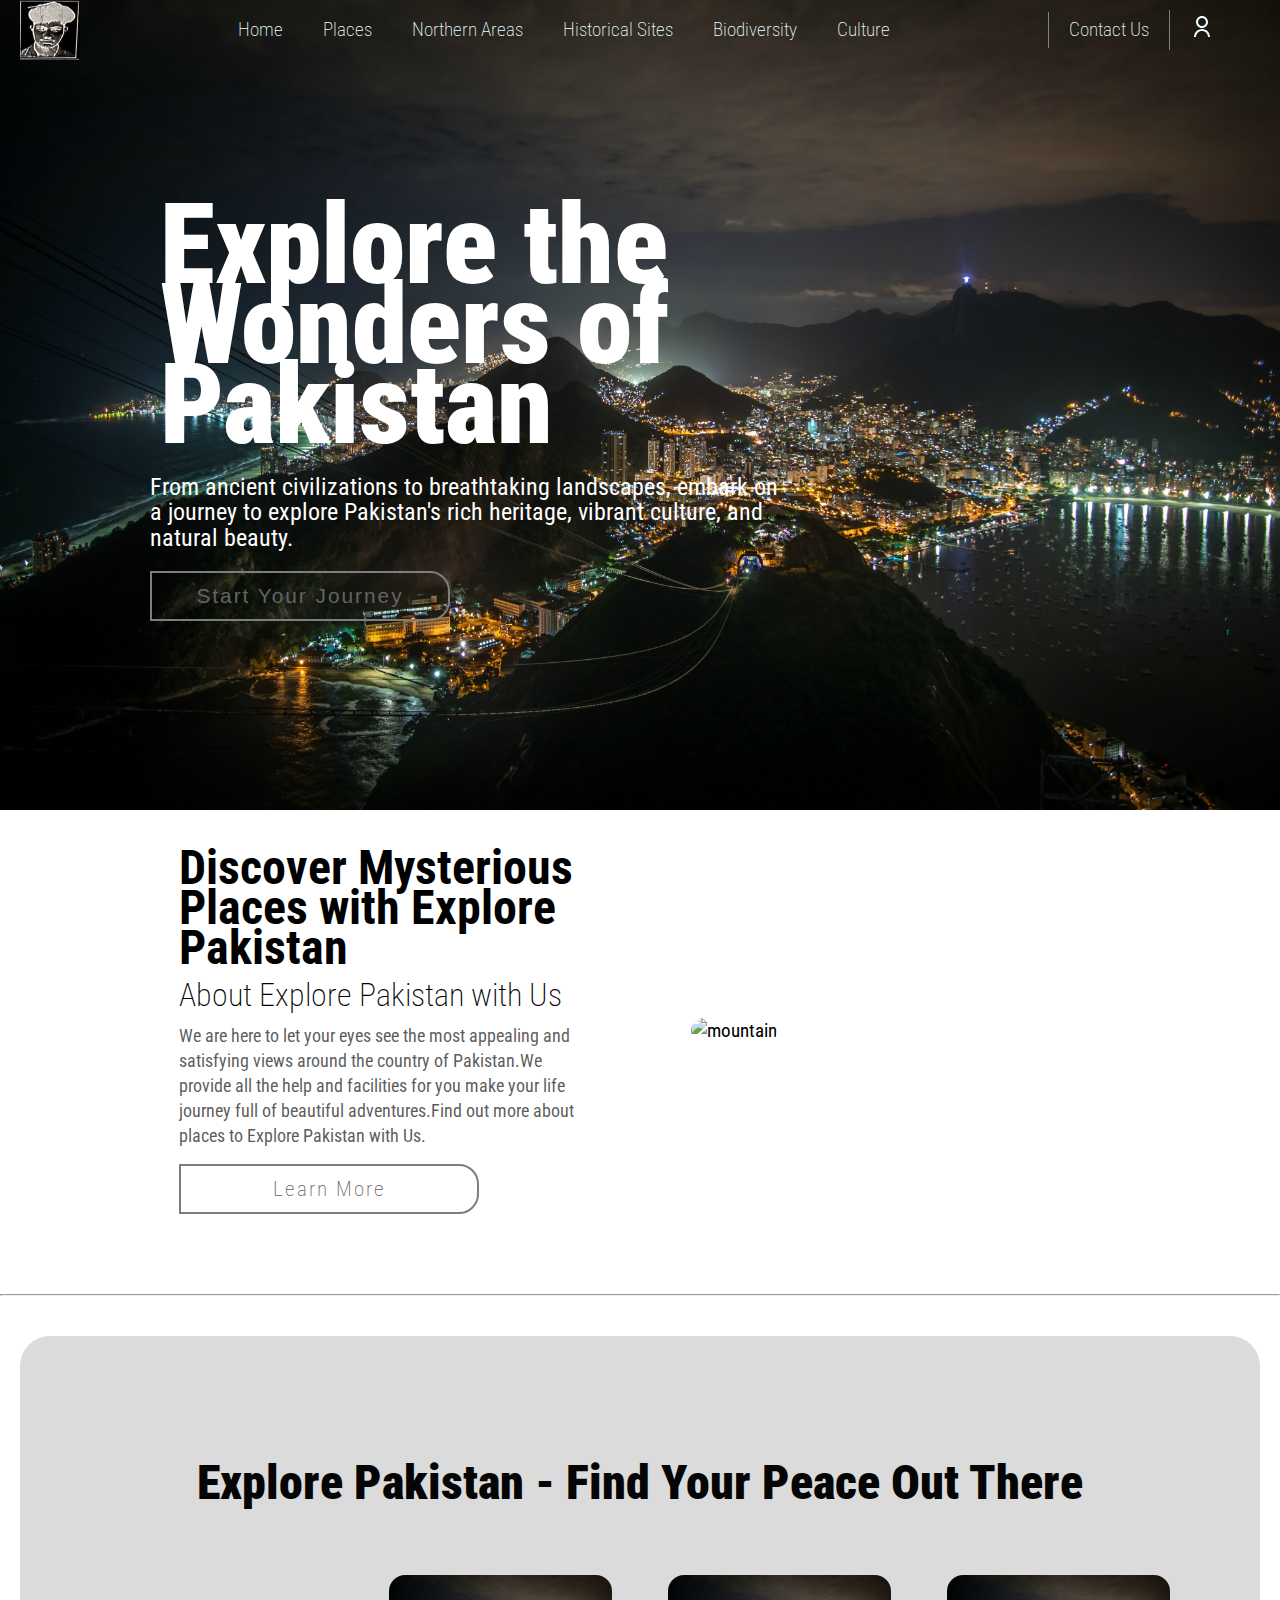
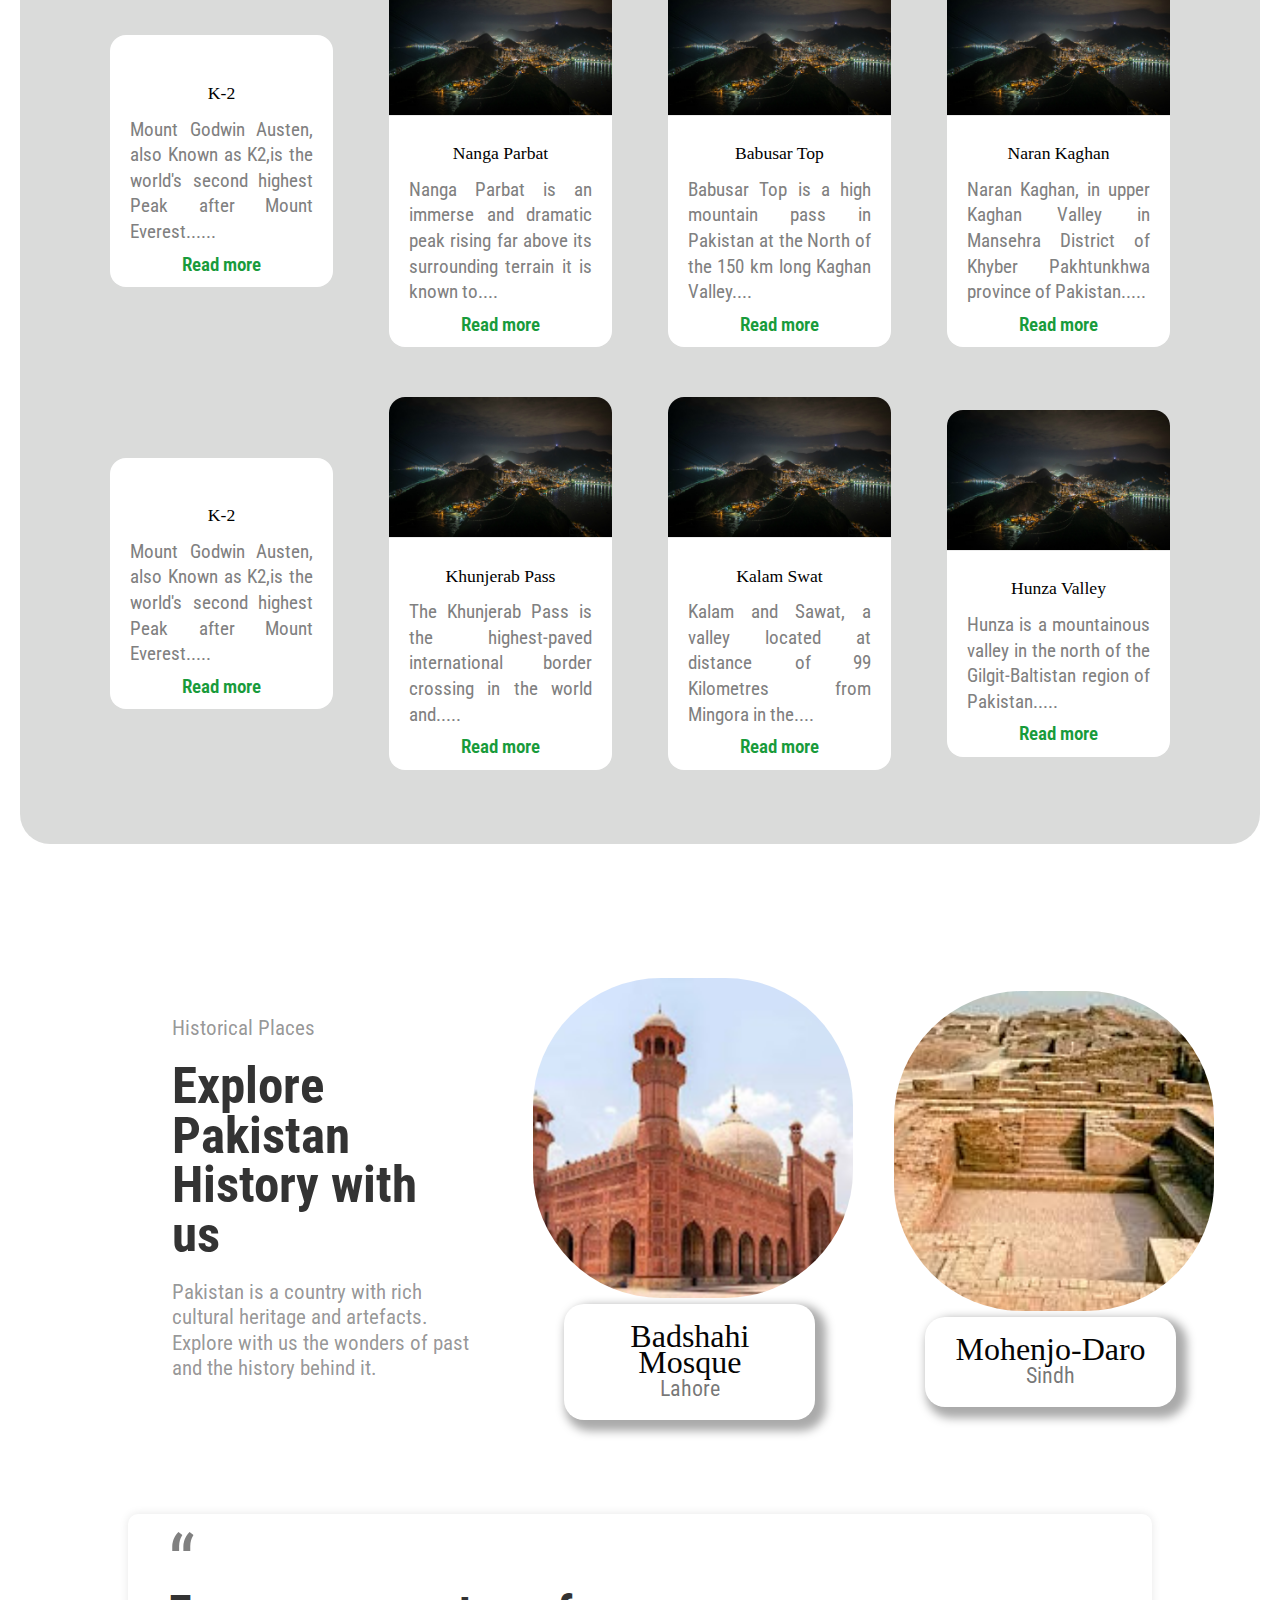
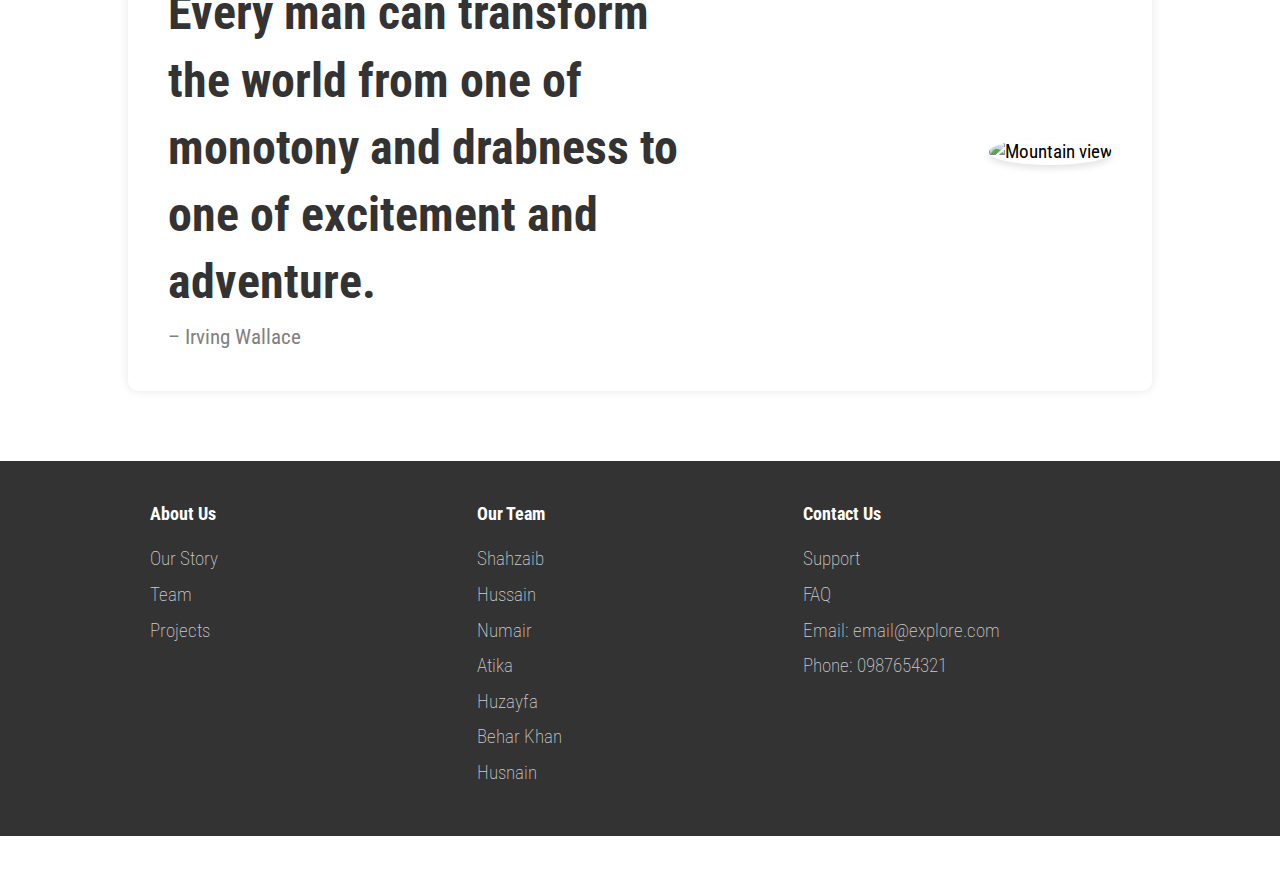
==== index.html @ 9f294a45 "Add files via upload" ====
<!DOCTYPE html>
<html lang="en">
  <head>
    <meta charset="UTF-8" />
    <meta name="viewport" content="width=device-width, initial-scale=1.0" />
    <title>Explore Pakistan</title>
    <link rel="stylesheet" href="style.css" />
    <link rel="icon" href="./assets/image.png" />
    <link
      href="https://cdn.jsdelivr.net/npm/remixicon@4.3.0/fonts/remixicon.css"
      rel="stylesheet"
    />
  </head>
  <body>
    <!-- <div class="loader"></div> -->
    <nav>
      <div class="navbar">
        <img src="./assets/wanted.jpeg" alt="Leader" class="logo" />
        <ul class="nav-list">
          <li class="nav-item"><a href="#">Home</a></li>
          <li class="nav-item" id="places">
            <a href="#">Places<i class="ri-arrow-down-s-fill"></i></a>
            <div class="dropdown-menu">
              <ul>
                <li><a href="#">Punjab</a></li>
                <li><a href="#">Sindh</a></li>
                <li><a href="#">Balochistan</a></li>
                <li><a href="#">KPK</a></li>
                <li><a href="#">Giligit</a></li>
              </ul>
            </div>
          </li>
          <li class="nav-item">
            <a href="#">Northern Areas<i class="ri-arrow-down-s-fill"></i></a>
            <div class="mega-box">
              <div class="content">
                <div class="row">
                  <ul class="mega-links">
                    <li><a href="#">Skardu</a></li>
                    <li><a href="#">Murree</a></li>
                    <li><a href="#">Naran Valley</a></li>
                    <li><a href="#">Kalam</a></li>
                    <li><a href="#">Kalash Valley</a></li>
                    <li><a href="#">Balakot</a></li>
                  </ul>
                </div>
                <div class="row">
                  <ul class="mega-links">
                    <li><a href="#">Chitral</a></li>
                    <li><a href="#">Kashmir</a></li>
                    <li><a href="#">Hunza valley</a></li>
                    <li><a href="#">Babusar Top</a></li>
                    <li><a href="#">Chilas</a></li>
                  </ul>
                </div>
                <div class="row">
                  <ul class="mega-links">
                    <li><a href="#">Mansehra</a></li>
                    <li><a href="#">Malam Jabba</a></li>
                    <li><a href="#">Tirich Mir</a></li>
                    <li><a href="#">Kagan Valley</a></li>
                  </ul>
                </div>
              </div>
            </div>
          </li>
          <li class="nav-item">
            <a href="#">Historical Sites<i class="ri-arrow-down-s-fill"></i></a>
            <div class="mega-box">
              <div class="content">
                <div class="row">
                  <ul class="mega-links">
                    <li><a href="#">Badshahi Mosque</a></li>
                    <li><a href="#">Lahore Fort</a></li>
                    <li><a href="#">Mohenjo Daro</a></li>
                    <li><a href="#">Masjid Wazir Khan</a></li>
                    <li><a href="#">Rohatas Fort</a></li>
                    <li><a href="#">13 Lahore Gates</a></li>
                  </ul>
                </div>
                <div class="row">
                  <ul class="mega-links">
                    <li><a href="#">Minar-e-Pakistan</a></li>
                    <li><a href="#">Harrapa</a></li>
                    <li><a href="#">Khewra Salt Mines</a></li>
                    <li><a href="#">Ranikot Fort</a></li>
                    <li><a href="#">Tomb of Jahangir</a></li>
                    <li><a href="#">Katas Raj Temple</a></li>
                  </ul>
                </div>
                <div class="row">
                  <ul class="mega-links">
                    <li><a href="#">Mohatta Palace Museum</a></li>
                    <li><a href="#">Mazar-e-Quaid</a></li>
                    <li><a href="#">Balochistan</a></li>
                    <li><a href="#">Pakistan Monument</a></li>
                    <li><a href="#">Noor Mahal</a></li>
                    <li><a href="#">Shalimar Garden</a></li>
                  </ul>
                </div>
              </div>
            </div>
          </li>

          <li class="nav-item">
            <a href="#">Biodiversity<i class="ri-arrow-down-s-fill"></i></a>
            <div class="dropdown-menu">
              <ul>
                <li><a href="#">Endangered Species</a></li>
                <li><a href="#">National Parks</a></li>
                <li><a href="#">Flora</a></li>
                <li><a href="#">Fauna</a></li>
                <li><a href="#">Forests</a></li>
                <li><a href="#">Conservation efforts</a></li>
              </ul>
            </div>
          </li>
          <li class="nav-item">
            <a href="#">Culture<i class="ri-arrow-down-s-fill"></i></a>
            <div class="dropdown-menu">
              <ul>
                <li><a href="#">Festivals</a></li>
                <li><a href="#">Food</a></li>
                <li><a href="#">Clothing</a></li>
                <li><a href="#">Traditions</a></li>
                <li><a href="#">Music(instruments)</a></li>
              </ul>
            </div>
          </li>
        </ul>
        <div class="nav-list2">
          <a href="#">Contact Us <i class="ri-mail-line"></i></a>

          <a href="#"
            ><svg
              xmlns="http://www.w3.org/2000/svg"
              viewBox="0 0 24 24"
              width="24"
              height="24"
              fill="currentColor"
            >
              <path
                d="M4 22C4 17.5817 7.58172 14 12 14C16.4183 14 20 17.5817 20 22H18C18 18.6863 15.3137 16 12 16C8.68629 16 6 18.6863 6 22H4ZM12 13C8.685 13 6 10.315 6 7C6 3.685 8.685 1 12 1C15.315 1 18 3.685 18 7C18 10.315 15.315 13 12 13ZM12 11C14.21 11 16 9.21 16 7C16 4.79 14.21 3 12 3C9.79 3 8 4.79 8 7C8 9.21 9.79 11 12 11Z"
              ></path>
            </svg>
          </a>

          <!-- <a href="#" class="login">Login</a>
          <a href="#" class="login">Sign up</a> -->
        </div>
      </div>
    </nav>
    <main>
      <section id="home">
        <img src="./assets/night.jpeg" alt="" />
      </section>
      <section class="hero">
        <div class="hero-content">
          <h2>Explore the Wonders of Pakistan</h2>
          <p>
            From ancient civilizations to breathtaking landscapes, embark on a
            journey to explore Pakistan's rich heritage, vibrant culture, and
            natural beauty.
          </p>
          <div class="wrapper">
            <a href=""
              >Start Your Journey <i class="ri-arrow-right-circle-fill"></i
            ></a>
          </div>
        </div>
      </section>

      <section id="intro-section">
        <div class="intro">
          <h2>Discover Mysterious Places with Explore Pakistan</h2>
          <h3>About Explore Pakistan with Us</h3>
          <p>
            We are here to let your eyes see the most appealing and satisfying
            views around the country of Pakistan.We provide all the help and
            facilities for you make your life journey full of beautiful
            adventures.Find out more about places to Explore Pakistan with Us.
          </p>
          <div class="wrapper">
            <a href="#"
              ><span>Learn More <i class="ri-arrow-right-fill"></i></span
            ></a>
          </div>
        </div>
        <div class="intro-img">
          <img src="./assets/greenmountain.jpg" alt="mountain" />
        </div>
      </section>
      <hr />
      <section class="articles-section">
        <h2>Explore Pakistan - Find Your Peace Out There</h2>
        <section class="articles">
          <article>
            <div class="article-wrapper">
              <figure>
                <img src="./assets/greenmountain.jpg" alt="" />
              </figure>
              <div class="article-body">
                <h2>K-2</h2>
                <p>
                  Mount Godwin Austen, also Known as K2,is the world's second
                  highest Peak after Mount Everest......
                </p>
                <a href="#" class="read-more">
                  Read more<i class="ri-arrow-right-s-fill"></i>
                </a>
              </div>
            </div>
          </article>
          <article>
            <div class="article-wrapper">
              <figure>
                <img src="./assets/night.jpeg" alt="" />
              </figure>
              <div class="article-body">
                <h2>Nanga Parbat</h2>
                <p>
                  Nanga Parbat is an immerse and dramatic peak rising far above
                  its surrounding terrain it is known to....
                </p>
                <a href="#" class="read-more">
                  Read more<i class="ri-arrow-right-s-fill"></i>
                </a>
              </div>
            </div>
          </article>
          <article>
            <div class="article-wrapper">
              <figure>
                <img src="./assets/night.jpeg" alt="" />
              </figure>
              <div class="article-body">
                <h2>Babusar Top</h2>
                <p>
                  Babusar Top is a high mountain pass in Pakistan at the North
                  of the 150 km long Kaghan Valley....
                </p>
                <a href="#" class="read-more">
                  Read more<i class="ri-arrow-right-s-fill"></i>
                </a>
              </div>
            </div>
          </article>
          <article>
            <div class="article-wrapper">
              <figure>
                <img src="./assets/night.jpeg" alt="" />
              </figure>
              <div class="article-body">
                <h2>Naran Kaghan</h2>
                <p>
                  Naran Kaghan, in upper Kaghan Valley in Mansehra District of
                  Khyber Pakhtunkhwa province of Pakistan.....
                </p>
                <a href="#" class="read-more">
                  Read more<i class="ri-arrow-right-s-fill"></i>
                </a>
              </div>
            </div>
          </article>
        </section>
        <section class="articles">
          <article>
            <div class="article-wrapper">
              <figure>
                <img src="./assets/greenmountain.jpg" alt="" />
              </figure>
              <div class="article-body">
                <h2>K-2</h2>
                <p>
                  Mount Godwin Austen, also Known as K2,is the world's second
                  highest Peak after Mount Everest.....
                </p>
                <a href="#" class="read-more">
                  Read more<i class="ri-arrow-right-s-fill"></i>
                </a>
              </div>
            </div>
          </article>
          <article>
            <div class="article-wrapper">
              <figure>
                <img src="./assets/night.jpeg" alt="" />
              </figure>
              <div class="article-body">
                <h2>Khunjerab Pass</h2>
                <p>
                  The Khunjerab Pass is the highest-paved international border
                  crossing in the world and.....
                </p>
                <a href="#" class="read-more">
                  Read more<i class="ri-arrow-right-s-fill"></i>
                </a>
              </div>
            </div>
          </article>
          <article>
            <div class="article-wrapper">
              <figure>
                <img src="./assets/night.jpeg" alt="" />
              </figure>
              <div class="article-body">
                <h2>Kalam Swat</h2>
                <p>
                  Kalam and Sawat, a valley located at distance of 99 Kilometres
                  from Mingora in the....
                </p>
                <a href="#" class="read-more">
                  Read more<i class="ri-arrow-right-s-fill"></i>
                </a>
              </div>
            </div>
          </article>
          <article>
            <div class="article-wrapper">
              <figure>
                <img src="./assets/night.jpeg" alt="" />
              </figure>
              <div class="article-body">
                <h2>Hunza Valley</h2>
                <p>
                  Hunza is a mountainous valley in the north of the
                  Gilgit-Baltistan region of Pakistan.....
                </p>
                <a href="#" class="read-more">
                  Read more<i class="ri-arrow-right-s-fill"></i>
                </a>
              </div>
            </div>
          </article>
        </section>
      </section>
      <section class="history-section">
        <div class="history-content">
          <p>Historical Places</p>
          <h2>Explore Pakistan History with us</h2>
          <p>
            Pakistan is a country with rich cultural heritage and artefacts.
            Explore with us the wonders of past and the history behind it.
          </p>
        </div>
        <div class="history-image">
          <img
            src="[data-uri]"
            alt=""
          />
          <figcaption>
            <a href="#"
              >Badshahi Mosque
              <p>Lahore</p></a
            >
          </figcaption>
        </div>
        <div class="history-image">
          <img
            src="[data-uri]"
            alt=""
          />
          <figcaption>
            <a href="#"
              >Mohenjo-Daro
              <p>Sindh</p></a
            >
          </figcaption>
        </div>
      </section>
      <section class="quote-container">
        <div class="quote-text">
          <p class="quote-symbol">“</p>
          <p class="quote">
            Every man can transform the world from one of monotony and drabness
            to one of excitement and adventure.
          </p>
          <p class="author">– Irving Wallace</p>
        </div>
        <div class="quote-image">
          <img src="./assets/greenmountain.jpg" alt="Mountain view" />
        </div>
      </section>
    </main>

    <footer>
      <div class="container footer-content">
        <div class="footer-section">
          <h3>About Us</h3>
          <ul>
            <li><a href="#">Our Story</a></li>
            <li><a href="#">Team</a></li>
            <li><a href="#">Projects</a></li>
          </ul>
        </div>
        <div class="footer-section">
          <h3>Our Team</h3>
          <ul>
            <li><a href="#">Shahzaib</a></li>
            <li><a href="#">Hussain</a></li>
            <li><a href="#">Numair</a></li>
            <li><a href="#">Atika</a></li>
            <li><a href="#">Huzayfa</a></li>
            <li><a href="#">Behar Khan</a></li>
            <li><a href="#">Husnain</a></li>
          </ul>
        </div>
        <div class="footer-section">
          <h3>Contact Us</h3>
          <ul>
            <li><a href="#">Support</a></li>
            <li><a href="#">FAQ</a></li>
            <li><a href="#">Email: email@explore.com</a></li>
            <li><a href="#">Phone: 0987654321</a></li>
          </ul>
        </div>
      </div>
    </footer>
    <!-- SCRIPT -->
    <script>
      window.addEventListener("load", () => {
        document.querySelector(".loader").classList.add("loader--hidden");
        document
          .querySelector(".loader")
          .addEventListener("transitionend", () => {
            document.body.removeChild(document.querySelector(".loader"));
          });
      });
    </script>
  </body>
</html>
---- style.css ----
@import url('https://fonts.googleapis.com/css2?family=Roboto+Condensed:ital,wght@0,100..900;1,100..900&display=swap');
*{ 
    margin: 0;
    padding: 0;
    font-family: "Roboto Condensed", sans-serif;;
    box-sizing: border-box;
    text-decoration: none;
  
}
body {
    margin: 0;
    padding: 48px 0;

    font-family: "Figtree", sans-serif;
    font-size: 1.2rem;
    line-height: 1.6rem;
    /* background-image: linear-gradient(45deg, #7c9885, #b5b682); */
    min-height: 100vh;
  }

.primary-btn{
    display: inline-block;
    width: 350px;
    color: white;
    background-color: green;
    border: 1px solid green;
    text-align: center;
    border-radius: 30px;
    font-weight: 500;
    text-decoration: none;
    padding: 15px;
    transform: all 0.4s ease;
}
.primary-btn:hover{
    background-color: rgb(21, 181, 21);
    border: 3px solid black;
}
.loader{
    position: fixed;
    height: 100vh;
    width: 100vw;
    /* background-image: url('./assets/pakflag.jpg');
    background-size: cover; */
    display: flex;
    align-items: center;
    justify-content: center;
    z-index: 98;
    transition: all 1s ease ;
}
.loader--hidden{
    opacity: 0;
    visibility: hidden;
}
.loader::after{
    content: "";
    height: 80px;
    width: 80px;
    border: 15px solid bisque;
    border-top-color: rgb(11, 167, 19);
    border-radius: 50%;
    animation: loading  0.75s ease infinite;
    transition: all 1s ease ;
}
@keyframes loading {
    from{ transform: rotate(0turn);}
    to{
        transform: rotate(1turn);
    }
}

 /* HEADER */
a{
    font-weight: 200;
    color: azure;
    font-size: 1.2rem;
    list-style: none;
}
.navbar{
    position: absolute;
    top: 0;
    display: flex;
    align-items: center;
    justify-content: space-between;
    width: 98vw;
    padding: 0 20px;
    z-index: 5;
    
}
.navbar .logo{
    cursor: pointer;
    height: 60px;
    width: 60px;
    filter: invert(1);
}
.nav-list{
    display: flex;
    list-style: none;
    
}
.nav-item ul{
    list-style: none;
}
.nav-item >a{
    margin: 20px;
}
.nav-item>a:hover{
    text-decoration: 3px underline rgb(39, 226, 10);
    color: rgb(24, 212, 43);
}

.dropdown-menu{
    background-color: rgba(25, 23, 23, 0.866);
    top: 45px;
    width: 200px;
    padding-left: 10px;
    border-radius: 20px;
    line-height: 30px;
    position: absolute;
    opacity: 0;
    visibility: hidden;
    list-style: none;
   
}
.dropdown-menu a{
    display: block;
    width: 100%;
    
}
.dropdown-menu a:hover{
    background-color: rgba(250, 250, 250, 0.1);
    color: rgba(207, 202, 202, 0.807);
 
}
.nav-list li:hover .dropdown-menu,.nav-list li:hover .mega-box{
  top: 42px;
  opacity: 1;
  visibility: visible;
  z-index: 99;
  transition: all 0.3s ease;
}
.mega-box{
    font-size: 1.5rem;
    position: absolute;
    width: 60%;
    left: 20%;
    background-color: rgba(25, 23, 23, 0.866);
    transition: all 0.3s ease;
    opacity: 0;
    visibility: hidden;
    
}
.mega-box .content{
    display: flex;
    width: 100%;
    padding: 25px 50px;
    justify-content: space-between ;
}
.mega-box .content .row{
    line-height: 35px;
}
.mega-box .content .row .mega-links{
    border-left: 1px solid rgba(250, 250, 250, 0.3);
}
.mega-links li a{
    display: block;
    padding: 0 60px;
    transition: all 0.3s ease;
}
.mega-links li a:hover{
    background-color: rgba(250, 250, 250, 0.1);
}


.login{
    border: 1px solid black;
    border-radius: 20px;
    padding: 10px;
    font-weight: 600;
    margin: 0 5px;
    transition: all 0.5s ease-in-out;
    color: aliceblue;
}
.login:hover{
    background: #dcd6d6;
    color: rgb(0, 0, 0);
}
.nav-list2{
  display: flex;
  align-items: center;
}
.nav-list2 a{
      padding:5px 20px;
      border-left: 1px solid grey;
    
}

/* HERO SECTION */

#home{
    position: absolute; 
    top: 0;
    height: 90vh;
    width: 100%;
    overflow: hidden;
}

#home img{
    height: 100%;
    width: 100%;
    object-fit: cover;
    overflow: hidden;
    z-index: -1;   
}

.hero{
    display: flex;
   
    align-items: center;
    height: 80vh;
    width: 100%;
    z-index: 3;   
    overflow: hidden;
}
.hero-content{
    display: flex;
    margin: 0 150px;
    flex-direction: column;
    justify-content: center;
    height: 100%;
    width: 50%;
    z-index: 1;
    gap: 20px;
}
.hero-content h2{
    line-height: 80px;  
    font-size: 7rem;    
    font-weight: 900;
    margin: 10px;
    color: white;
    
}
.hero-content p{
    font-size: 1.5rem;
    color: white;
}


/* INTRODUCTION */
#intro-section{
    position: relative;  
    display: flex;
    margin: 60px 10%;
    width: 80%;
    padding: 20px 0; 
    align-items: center;
    justify-content: space-around;
    overflow: hidden;

}
#intro-section .intro{
    display: flex;
    flex-direction: column;
    flex-wrap: wrap;
    width: 40%;
    gap: 15px;
}
.intro h2{
    line-height: 2.5rem;
    font-size: 3rem;
    
}
.intro h3{
    font-size: 2rem;
    font-weight: 200;

   
}
.intro p{
    font-size: 1.1rem;
    line-height: 25px;
    color: #050505ac;
}
.intro-img{
    width: 40%;
}
.intro-img img{
    object-fit: cover;
    width:100%;
    border-radius: 40px;
    
}

/* EXPLORE-SECTION */
.articles-section{
    position: relative;
    margin: 40px 20px;
    padding: 5% 0;
    border-radius: 30px;
    display: flex;
    flex-direction: column;
    align-items: center;
    justify-content: center;
    background: #373d362f;
    gap: 30px;
}
.articles-section>h2{
    color: #050505;
    font-weight: 900;
    text-align: center;
    font-size: 3rem;
    padding: 70px 100px 40px 100px;
}
  
.articles {
    width: 90%;
    display: flex;
    align-items: center;
    justify-content: space-around;
   
 
  }
  
article {
    margin: 10px 0;
    position: relative;
    width: 20%;
    border-radius: 16px;
    box-shadow: none;
    background: #fff;
    transform-origin: center;
    transition: all 0.4s ease-in-out;
    overflow: hidden;
  }
  
  article a::after {
    position: absolute;
    top: 0;
    bottom: 0;
    left: 0;
    right: 0;
    cursor: pointer;
    content: "";
  }
  
  /* basic article elements styling */
  article h2 {
    text-align: center;
    margin: 10px 0;
    font-family: "Bebas Neue", cursive;
    font-size: 1.1rem;
    font-weight: 100;
    color: black;
    transition: color 0.3s ease-out;
  }
  
  figure {
    margin: 0;
    padding: 0;
    /* aspect-ratio: 16 / 9; */
    overflow: hidden;
  }
  
  article img {
    max-width: 100%;
    transform-origin: center;
    transform: scale(1.001);
    transition: transform 0.4s ease-in-out;
  }
  
  .article-body {
    display: flex;
    flex-direction: column;
    align-items: center;
    justify-content: center;
    padding: 10px 20px;
  }
  
  article a {
    display: inline-flex;
    align-items: center;
    text-decoration: none;
    color: #189b3b;
    font-weight: 600;
  }
  article p{
    color: grey;
    text-align: justify;
    margin-bottom: 7px;
  }
  article a:focus {
    outline: 1px dotted #28666e;
  }
  
  article a .icon {
    min-width: 24px;
    width: 24px;
    height: 24px;
    margin-left: 5px;
    transform: translateX(-20px);
    opacity: 0;
    transition: all 0.3s;
  }
  
  /* Update styles on hover/focus */
  article:hover, article:focus {
    box-shadow: rgba(0, 0, 0, 0.16) 0px 10px 36px 0px, rgba(0, 0, 0, 0.06) 0px 0px 0px 1px;
  }
  
  article:hover img, article:focus img {
    transform: scale(1.1);
  }
  
  article:hover h2, article:focus h2 {
    color: #28666e;
  }
  
  article:hover a .icon, article:focus a .icon {
    transform: translateX(0);
    opacity: 1;
  }
  /* HISTORY-SECTION */
  .history-section{
    height: 70vh;
    width: 98vw;
    display: flex;
    justify-content: space-evenly;
    align-items: center;
    overflow: hidden;
  } 
  .history-content{
   padding-left: 10%;
    display: flex;
    flex-direction: column;
    width: 35%;
    height: 80%;
    justify-content: center;
  }
  .history-content h2{
    color: #333;
    font-size: 3.2rem;
    margin: 20px 0;
    line-height: 3.1rem;
    padding-right: 20%;
  }
  .history-content p{
    font-size: 1.3rem;
    font-weight: 400;
    color: #0505056e;
  }
  .history-image{
    width: 25%;
  }
  .history-section img{
    display: inline-block;
    object-fit: cover;
    height: 320px;
    width: 320px;
    border-radius: 40%;
    overflow: hidden;
  }
 .history-section figcaption{
    display: flex;
    justify-content: center;
    
 }
  .history-section  a{
    position: relative;
    width: 80%;
    color: #050505;
    background: white;
    font-family: 'Times New Roman', Times, serif;
    font-size: 2rem;
    font-weight: 500;
    text-align: center;
    border-radius: 20px;
    box-shadow: 6px 6px 10px 5px #aaaaaa;
    padding: 20px ;
  }
  .history-section  a p{
    line-height: 1.5rem;
    font-size: 1.4rem;
    font-weight: 400;
    color: rgba(0, 0, 0, 0.547) ;
  }
 
  /* QUOTE_CONTAINER */

  .quote-container {
    display: flex;
    justify-content: space-between;
    align-items: center;
    padding: 40px;
    max-width: 80%;
    margin: 0 auto;
    margin-bottom: 70px;
    background-color: #fff;
    border-radius: 10px ;
    box-shadow: 0 0 10px rgba(0, 0, 0, 0.1);
}

.quote-text {
    max-width: 58%;
}

.quote-symbol {
    font-size: 5rem;
    color: gray;
}

.quote {
    font-size: 3rem;
    font-weight: 700;
    color: #333;
    line-height: 1.4;
}

.author {
    font-size: 1.3rem;
    color: gray;
    margin-top: 10px;
}

.quote-image img {
    width: 350px;
    height: 350px;
    border-radius: 50%;
    object-fit: cover;
    box-shadow: 0 4px 6px rgba(0, 0, 0, 0.1);
}
  
/* FOOTER */
footer {
   margin-bottom: 0;
    background-color: #333;
    color: #ffffff;
    padding: 40px 0;
}

.footer-content {
    padding: 0 150px;
    display: flex;
    justify-content: space-evenly;
    flex-wrap: wrap;
}

.footer-section {
    flex: 1;
    margin-right: 20px;
    min-width: 200px;
}

.footer-section h3 {
    margin-bottom: 20px;
    font-size: 18px;
}

.footer-section ul {
    list-style: none;
}

.footer-section ul li {
    margin-bottom: 10px;
}

.footer-section ul li a {
    color: #ccc;
    text-decoration: none;
    transition: color 0.3s;
}

.footer-section ul li a:hover {
    color: #ffffff;
}

/*BUTTON ANIMATION*/


.wrapper  a{
    display: block;
    width: 300px;
    height: 50px;
    padding: 10px;
    font-size: 1.3rem;
    font-family: sans-serif;
    font-weight: 200;
    color: #666363;
    border: 2px solid #7f7e7e;
    border-radius: 0 20px 20px 0;
    letter-spacing: 2px;
    text-align: center;
    position: relative;
    transition: all .4s;
    z-index: 99;
  }
  
.wrapper  a span{
    position: relative;
    z-index: 99;
  }
  
 .wrapper a:after{
    position: absolute;
    content: "";
    top: 0;
    left: 0;
    width: 0;
    height: 100%;
    z-index: -1;
    border-radius: 0 20px 20px 0;
    background: #09da14;
    transition: all .4s;
  }
  
 .wrapper a:hover{
    color: #fff;
  }
  
 .wrapper a:hover:after{
   
    width: 100%;
  }
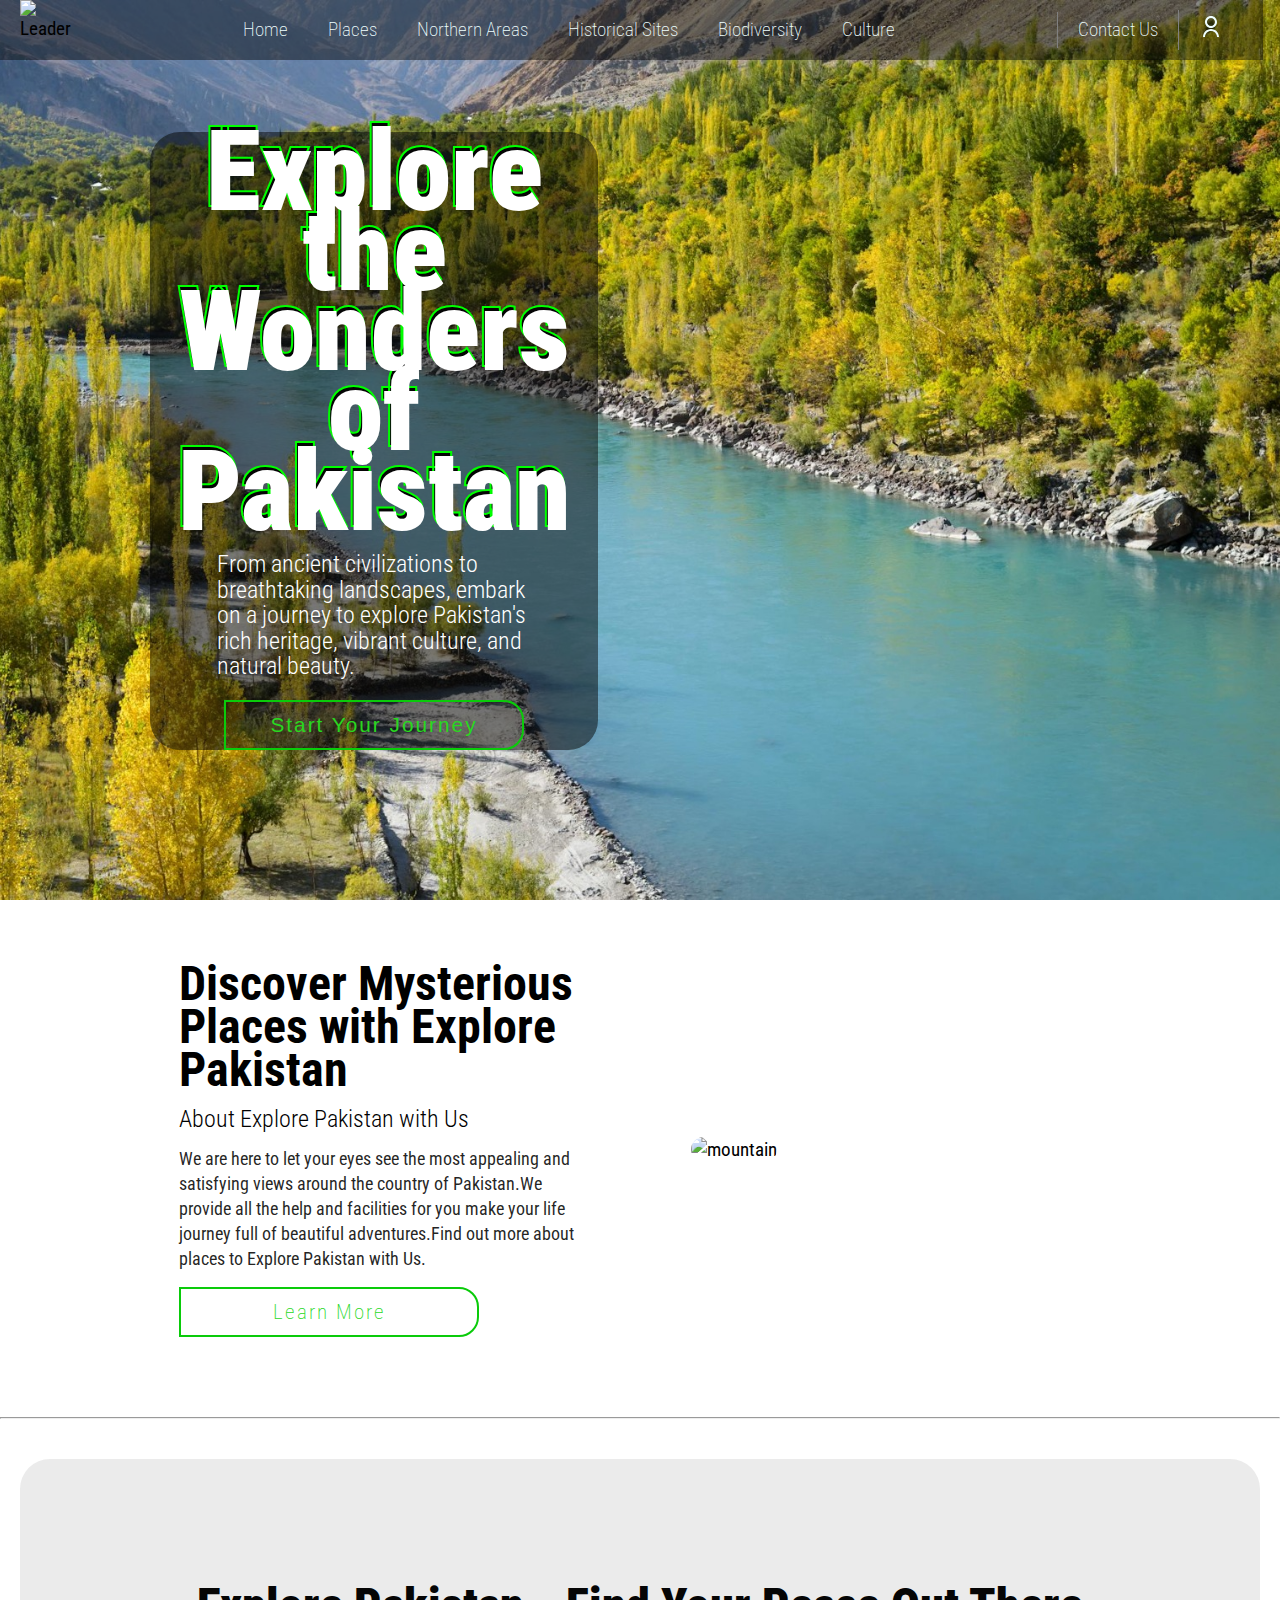
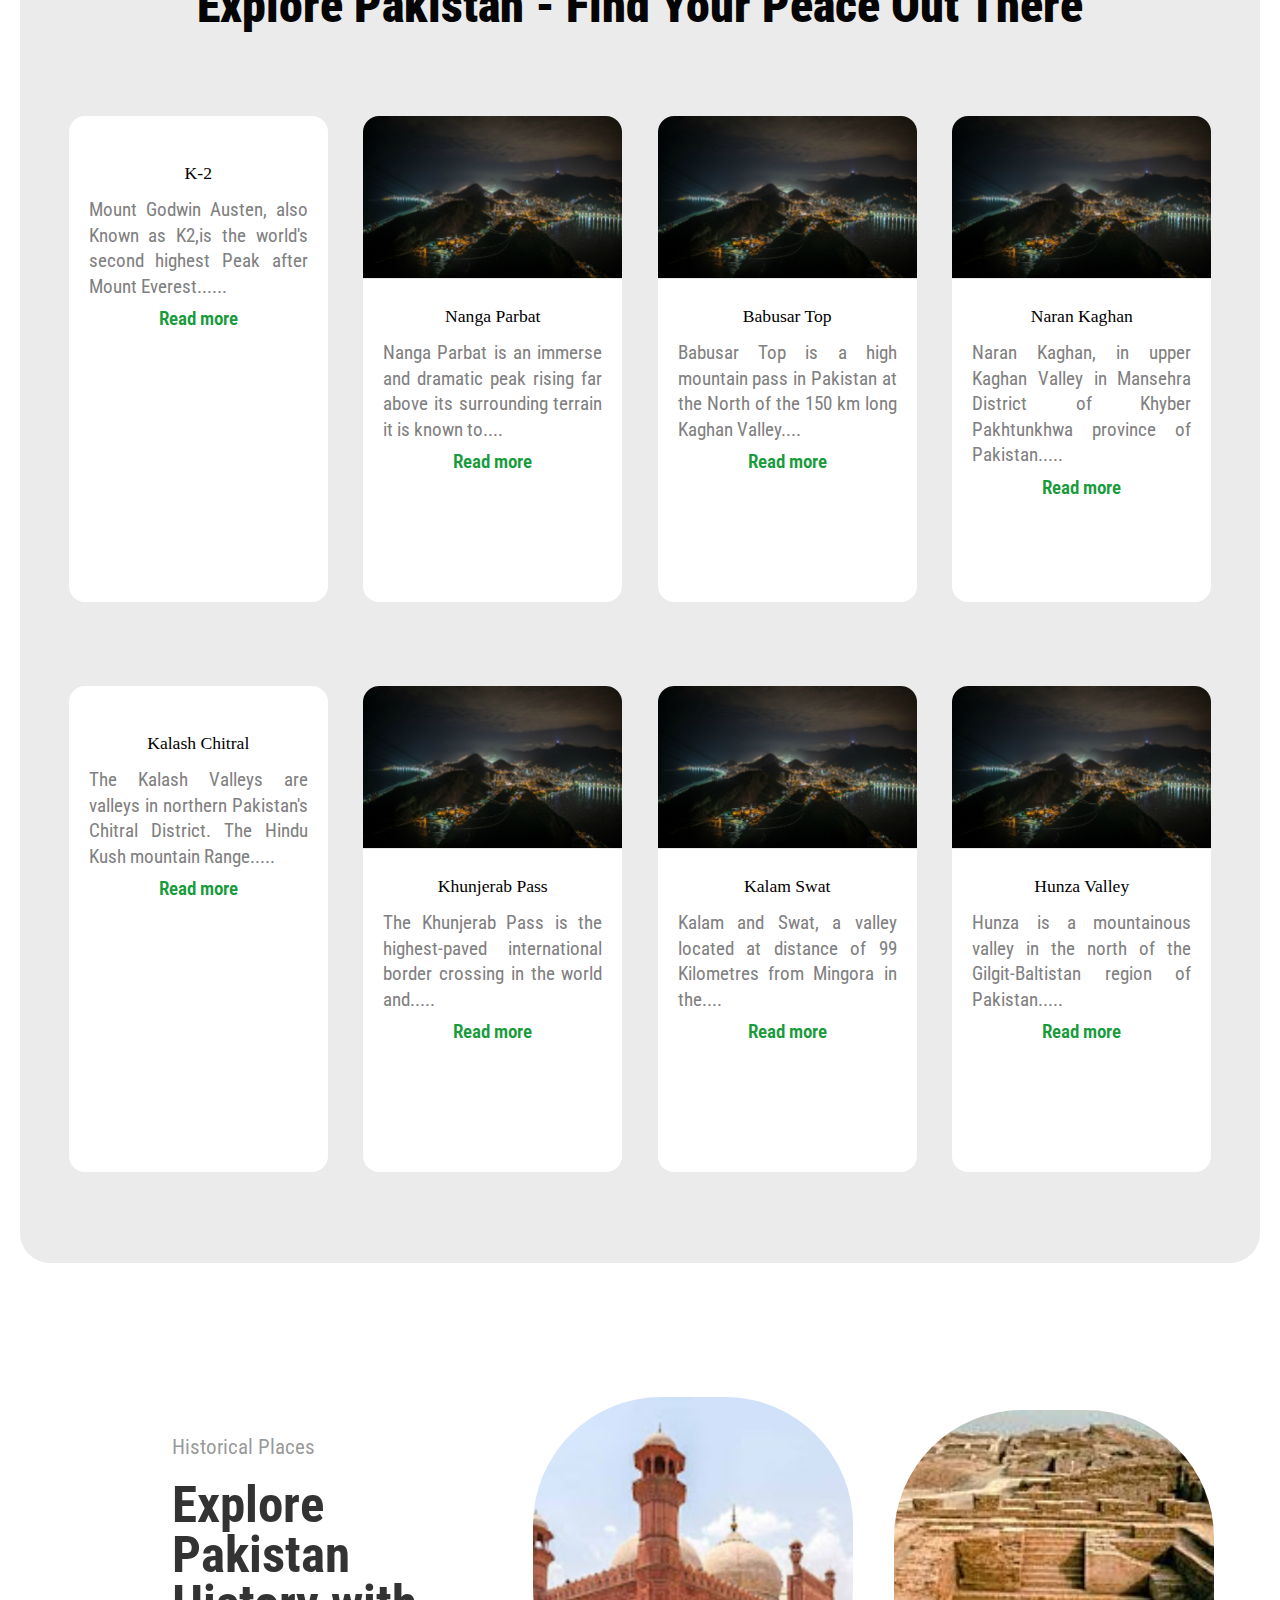
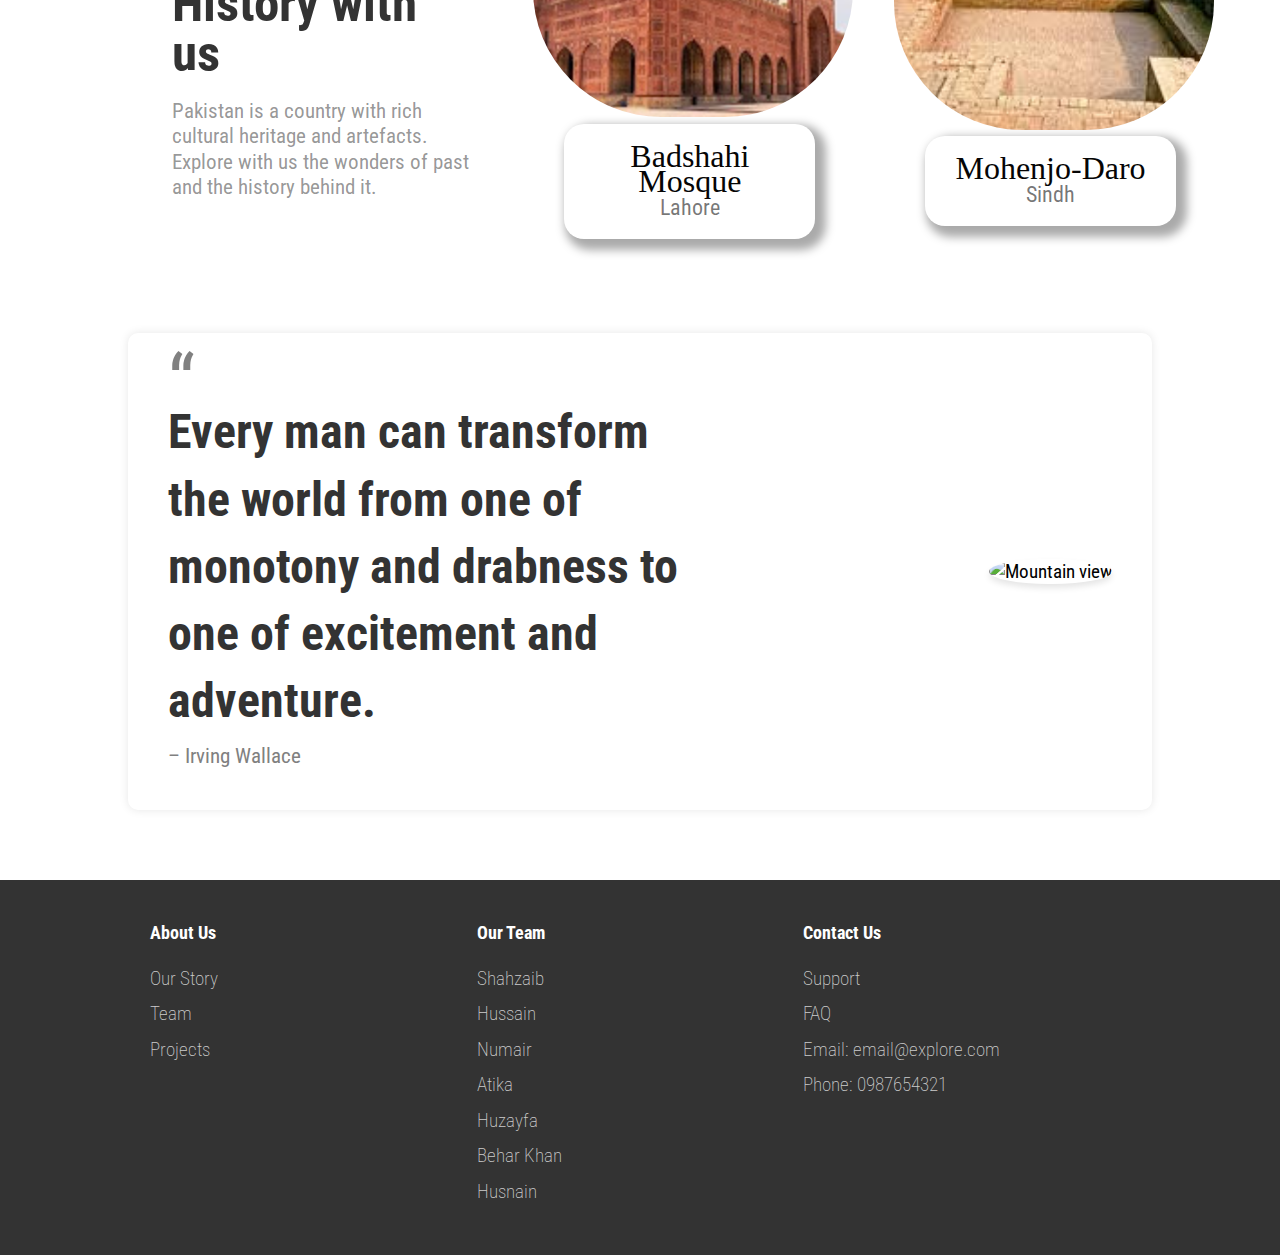
==== commit 69b0465e: "Add files via upload" ====
--- a/index.html
+++ b/index.html
@@ -15,7 +15,7 @@
     <!-- <div class="loader"></div> -->
     <nav>
       <div class="navbar">
-        <img src="./assets/wanted.jpeg" alt="Leader" class="logo" />
+        <img src="./assets/image.png" alt="Leader" class="logo" />
         <ul class="nav-list">
           <li class="nav-item"><a href="#">Home</a></li>
           <li class="nav-item" id="places">
@@ -152,7 +152,7 @@
     </nav>
     <main>
       <section id="home">
-        <img src="./assets/night.jpeg" alt="" />
+        <img src="./assets/image1.jpeg" alt="" />
       </section>
       <section class="hero">
         <div class="hero-content">
@@ -270,10 +270,10 @@
                 <img src="./assets/greenmountain.jpg" alt="" />
               </figure>
               <div class="article-body">
-                <h2>K-2</h2>
-                <p>
-                  Mount Godwin Austen, also Known as K2,is the world's second
-                  highest Peak after Mount Everest.....
+                <h2>Kalash Chitral</h2>
+                <p>
+                  The Kalash Valleys are valleys in northern Pakistan's Chitral
+                  District. The Hindu Kush mountain Range.....
                 </p>
                 <a href="#" class="read-more">
                   Read more<i class="ri-arrow-right-s-fill"></i>
@@ -306,7 +306,7 @@
               <div class="article-body">
                 <h2>Kalam Swat</h2>
                 <p>
-                  Kalam and Sawat, a valley located at distance of 99 Kilometres
+                  Kalam and Swat, a valley located at distance of 99 Kilometres
                   from Mingora in the....
                 </p>
                 <a href="#" class="read-more">
@@ -381,6 +381,7 @@
           <img src="./assets/greenmountain.jpg" alt="Mountain view" />
         </div>
       </section>
+      <section class="business-section"></section>
     </main>
 
     <footer>
--- a/style.css
+++ b/style.css
@@ -9,8 +9,6 @@
 }
 body {
     margin: 0;
-    padding: 48px 0;
-
     font-family: "Figtree", sans-serif;
     font-size: 1.2rem;
     line-height: 1.6rem;
@@ -76,12 +74,13 @@
     list-style: none;
 }
 .navbar{
+    background-color: #09080875;
     position: absolute;
     top: 0;
     display: flex;
     align-items: center;
     justify-content: space-between;
-    width: 98vw;
+    width: 98.7vw;
     padding: 0 20px;
     z-index: 5;
     
@@ -90,7 +89,6 @@
     cursor: pointer;
     height: 60px;
     width: 60px;
-    filter: invert(1);
 }
 .nav-list{
     display: flex;
@@ -199,7 +197,7 @@
 #home{
     position: absolute; 
     top: 0;
-    height: 90vh;
+    height: 100vh;
     width: 100%;
     overflow: hidden;
 }
@@ -214,33 +212,46 @@
 
 .hero{
     display: flex;
-   
-    align-items: center;
-    height: 80vh;
+    align-items: center;
+    height: 98vh;
     width: 100%;
     z-index: 3;   
     overflow: hidden;
 }
 .hero-content{
+    background-color: #0505057f;
+    border-radius: 30px;
     display: flex;
     margin: 0 150px;
     flex-direction: column;
     justify-content: center;
-    height: 100%;
-    width: 50%;
+    align-items: center;
+    height: 70%;
+    width: 35%;
     z-index: 1;
     gap: 20px;
 }
 .hero-content h2{
-    line-height: 80px;  
+    text-align: center;
+    line-height: 5rem;  
     font-size: 7rem;    
     font-weight: 900;
-    margin: 10px;
     color: white;
-    
+    position: relative;
+}
+.hero-content h2::before{
+    content: "Explore the Wonders of Pakistan";
+    position: absolute;
+    color: #050505;
+    top: -4px;
+    left: -4px;
+    -webkit-text-stroke: 2px rgb(0, 255, 0);
+    z-index: -1;
 }
 .hero-content p{
+    width: 70%;
     font-size: 1.5rem;
+    font-weight: 300;
     color: white;
 }
 
@@ -265,20 +276,20 @@
     gap: 15px;
 }
 .intro h2{
-    line-height: 2.5rem;
+    line-height: 2.7rem;
     font-size: 3rem;
     
 }
 .intro h3{
-    font-size: 2rem;
-    font-weight: 200;
+    font-size: 1.5rem;
+    font-weight: 300;
 
    
 }
 .intro p{
     font-size: 1.1rem;
     line-height: 25px;
-    color: #050505ac;
+    color: #050505e1;
 }
 .intro-img{
     width: 40%;
@@ -300,7 +311,7 @@
     flex-direction: column;
     align-items: center;
     justify-content: center;
-    background: #373d362f;
+    background: #373d361a;
     gap: 30px;
 }
 .articles-section>h2{
@@ -312,18 +323,19 @@
 }
   
 .articles {
-    width: 90%;
+    height: 60vh;
+    width: 95%;
     display: flex;
     align-items: center;
     justify-content: space-around;
-   
- 
+
   }
   
 article {
     margin: 10px 0;
     position: relative;
-    width: 20%;
+    height: 90%;
+    width: 22%;
     border-radius: 16px;
     box-shadow: none;
     background: #fff;
@@ -364,6 +376,7 @@
     max-width: 100%;
     transform-origin: center;
     transform: scale(1.001);
+    overflow: hidden;
     transition: transform 0.4s ease-in-out;
   }
   
@@ -407,7 +420,7 @@
   }
   
   article:hover img, article:focus img {
-    transform: scale(1.1);
+    transform: scale(1.2);
   }
   
   article:hover h2, article:focus h2 {
@@ -530,7 +543,7 @@
   
 /* FOOTER */
 footer {
-   margin-bottom: 0;
+    margin-bottom: 0;
     background-color: #333;
     color: #ffffff;
     padding: 40px 0;
@@ -583,8 +596,8 @@
     font-size: 1.3rem;
     font-family: sans-serif;
     font-weight: 200;
-    color: #666363;
-    border: 2px solid #7f7e7e;
+    color: #29d81f;
+    border: 2px solid #0acb0a;
     border-radius: 0 20px 20px 0;
     letter-spacing: 2px;
     text-align: center;
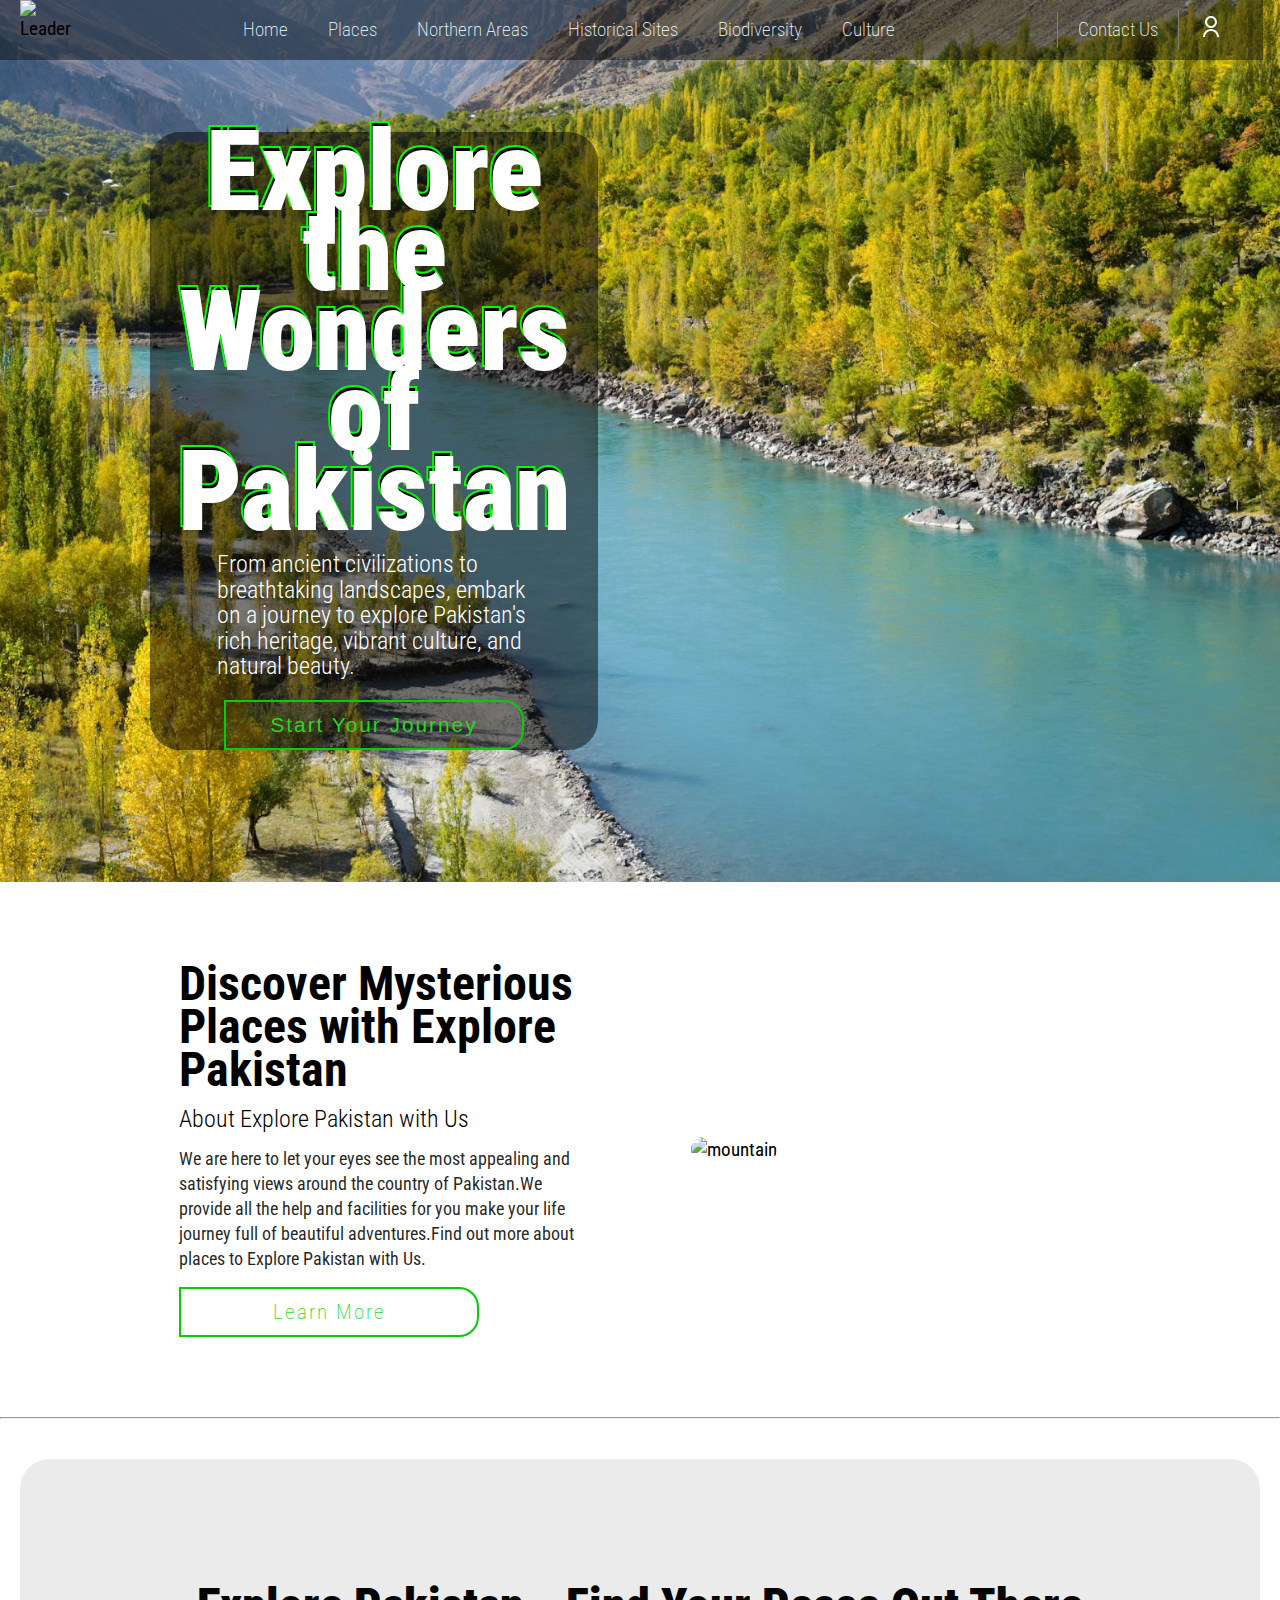
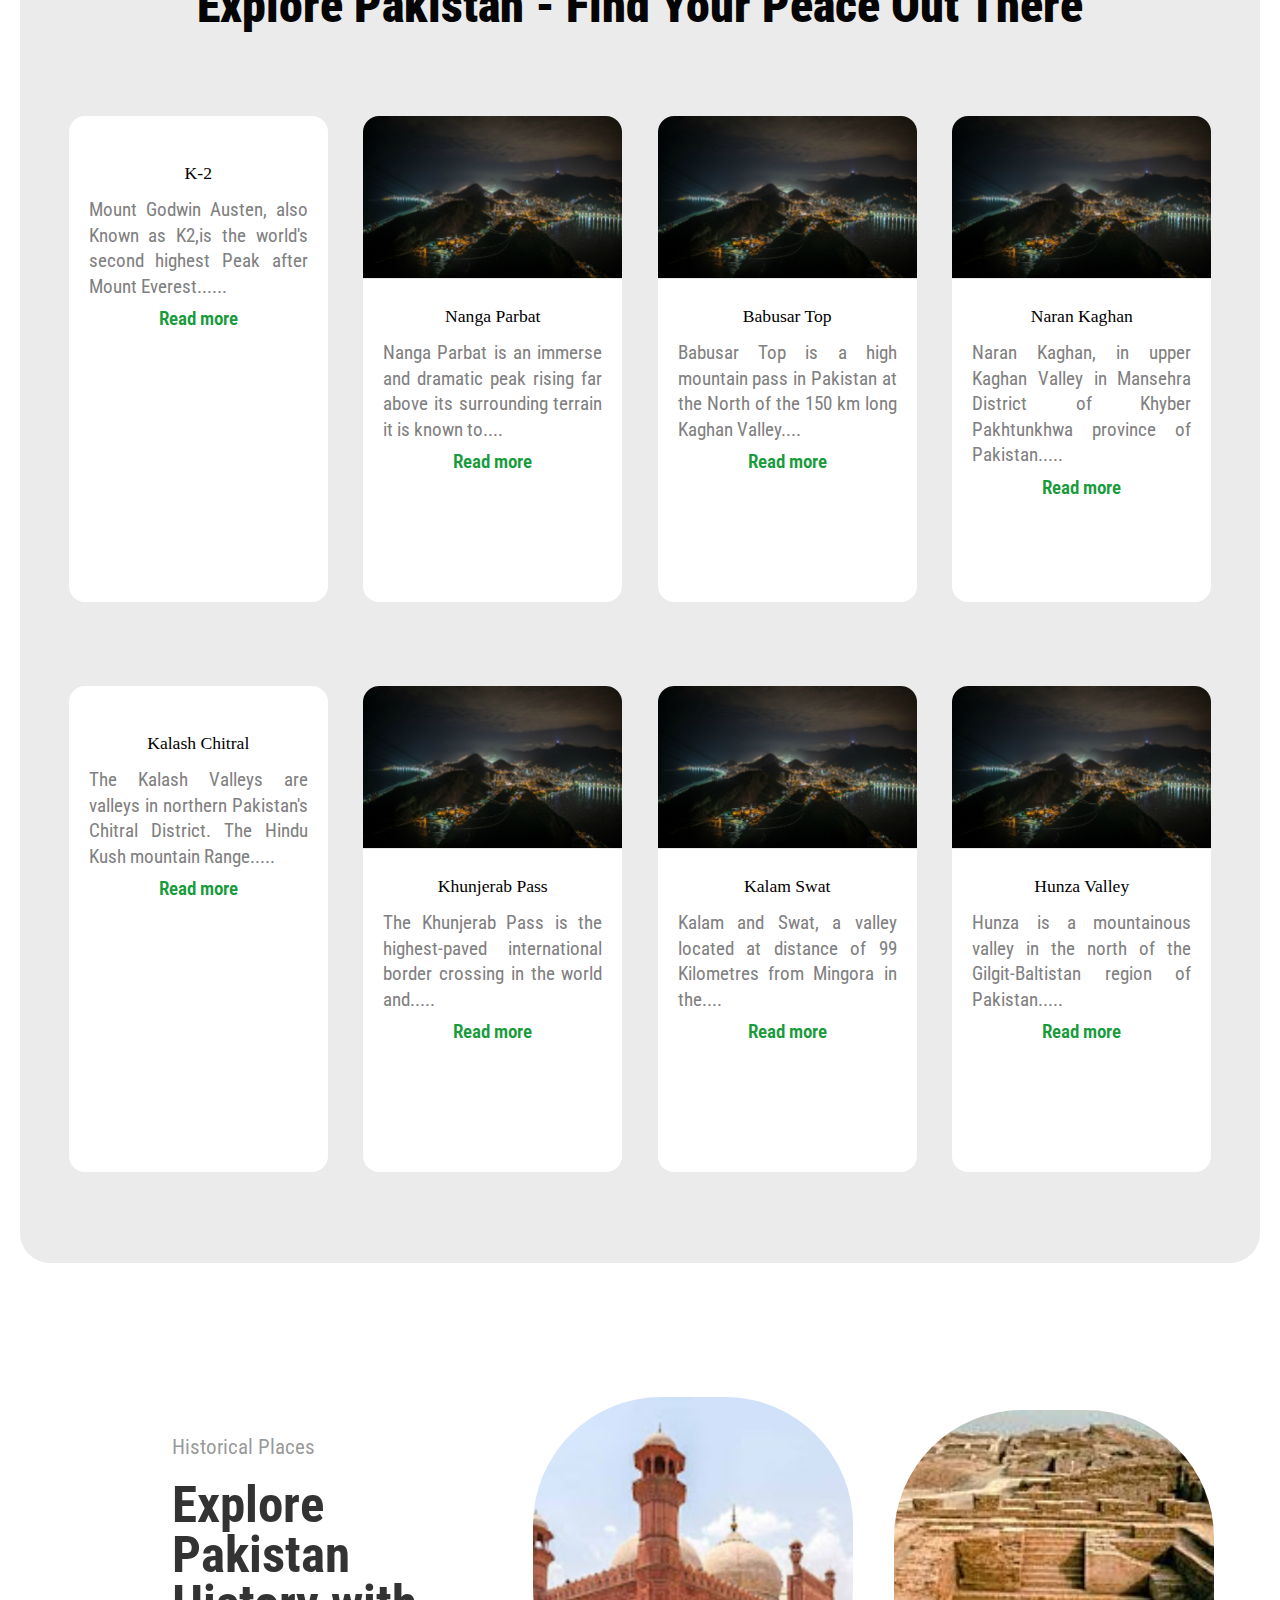
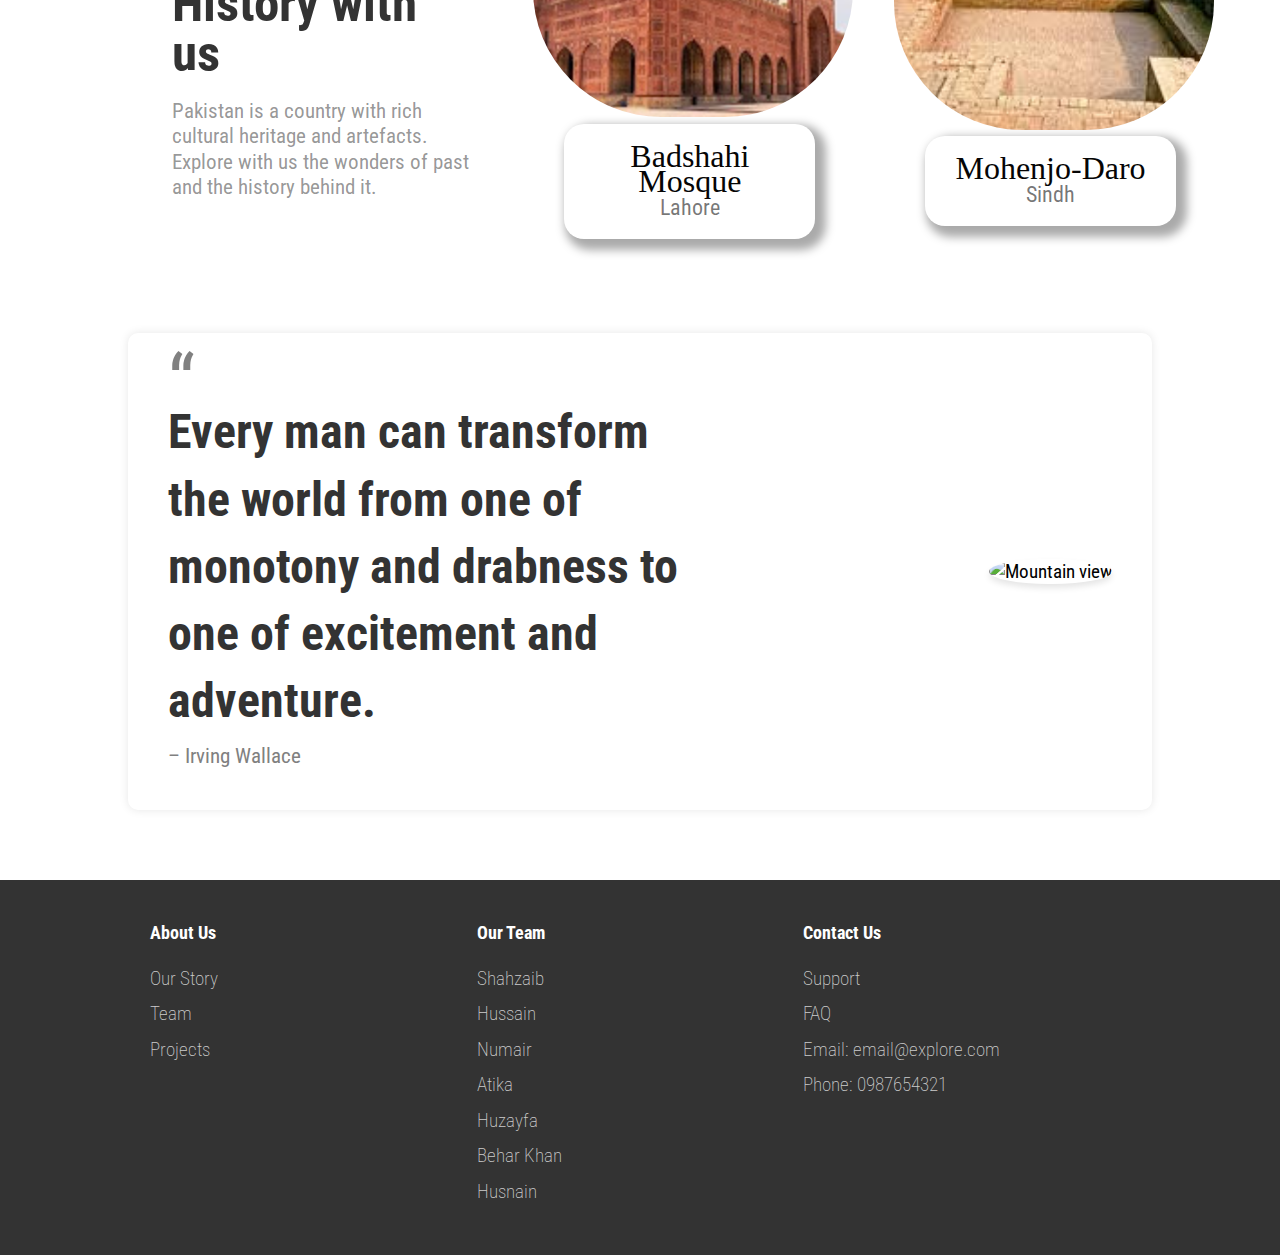
==== commit 76157f40: "Add files via upload" ====
--- a/index.html
+++ b/index.html
@@ -151,9 +151,9 @@
       </div>
     </nav>
     <main>
-      <section id="home">
+      <!-- <section id="home">
         <img src="./assets/image1.jpeg" alt="" />
-      </section>
+      </section> -->
       <section class="hero">
         <div class="hero-content">
           <h2>Explore the Wonders of Pakistan</h2>
--- a/style.css
+++ b/style.css
@@ -194,7 +194,7 @@
 
 /* HERO SECTION */
 
-#home{
+/* #home{
     position: absolute; 
     top: 0;
     height: 100vh;
@@ -208,15 +208,40 @@
     object-fit: cover;
     overflow: hidden;
     z-index: -1;   
-}
+} */
 
 .hero{
+    background-image: url('./assets/image1.jpeg');
+    background-position: center;
+    background-size: cover;
+    background-repeat: no-repeat;
     display: flex;
     align-items: center;
     height: 98vh;
     width: 100%;
     z-index: 3;   
     overflow: hidden;
+    animation: change 11s infinite ease-in-out;
+}
+@keyframes change{
+    0%{
+          background-image:url('./assets/image1.jpeg') ;
+    }
+    20%{
+        background-image:url('./assets/image2.jpeg') ;
+  }
+  40%{
+    background-image:url('./assets/image3.jpeg') ;
+}
+60%{
+    background-image:url('./assets/image4.jpeg') ;
+}
+80%{
+    background-image:url('./assets/image6.jpeg') ;
+}
+100%{
+    background-image:url('./assets/image7.jpeg') ;
+}
 }
 .hero-content{
     background-color: #0505057f;
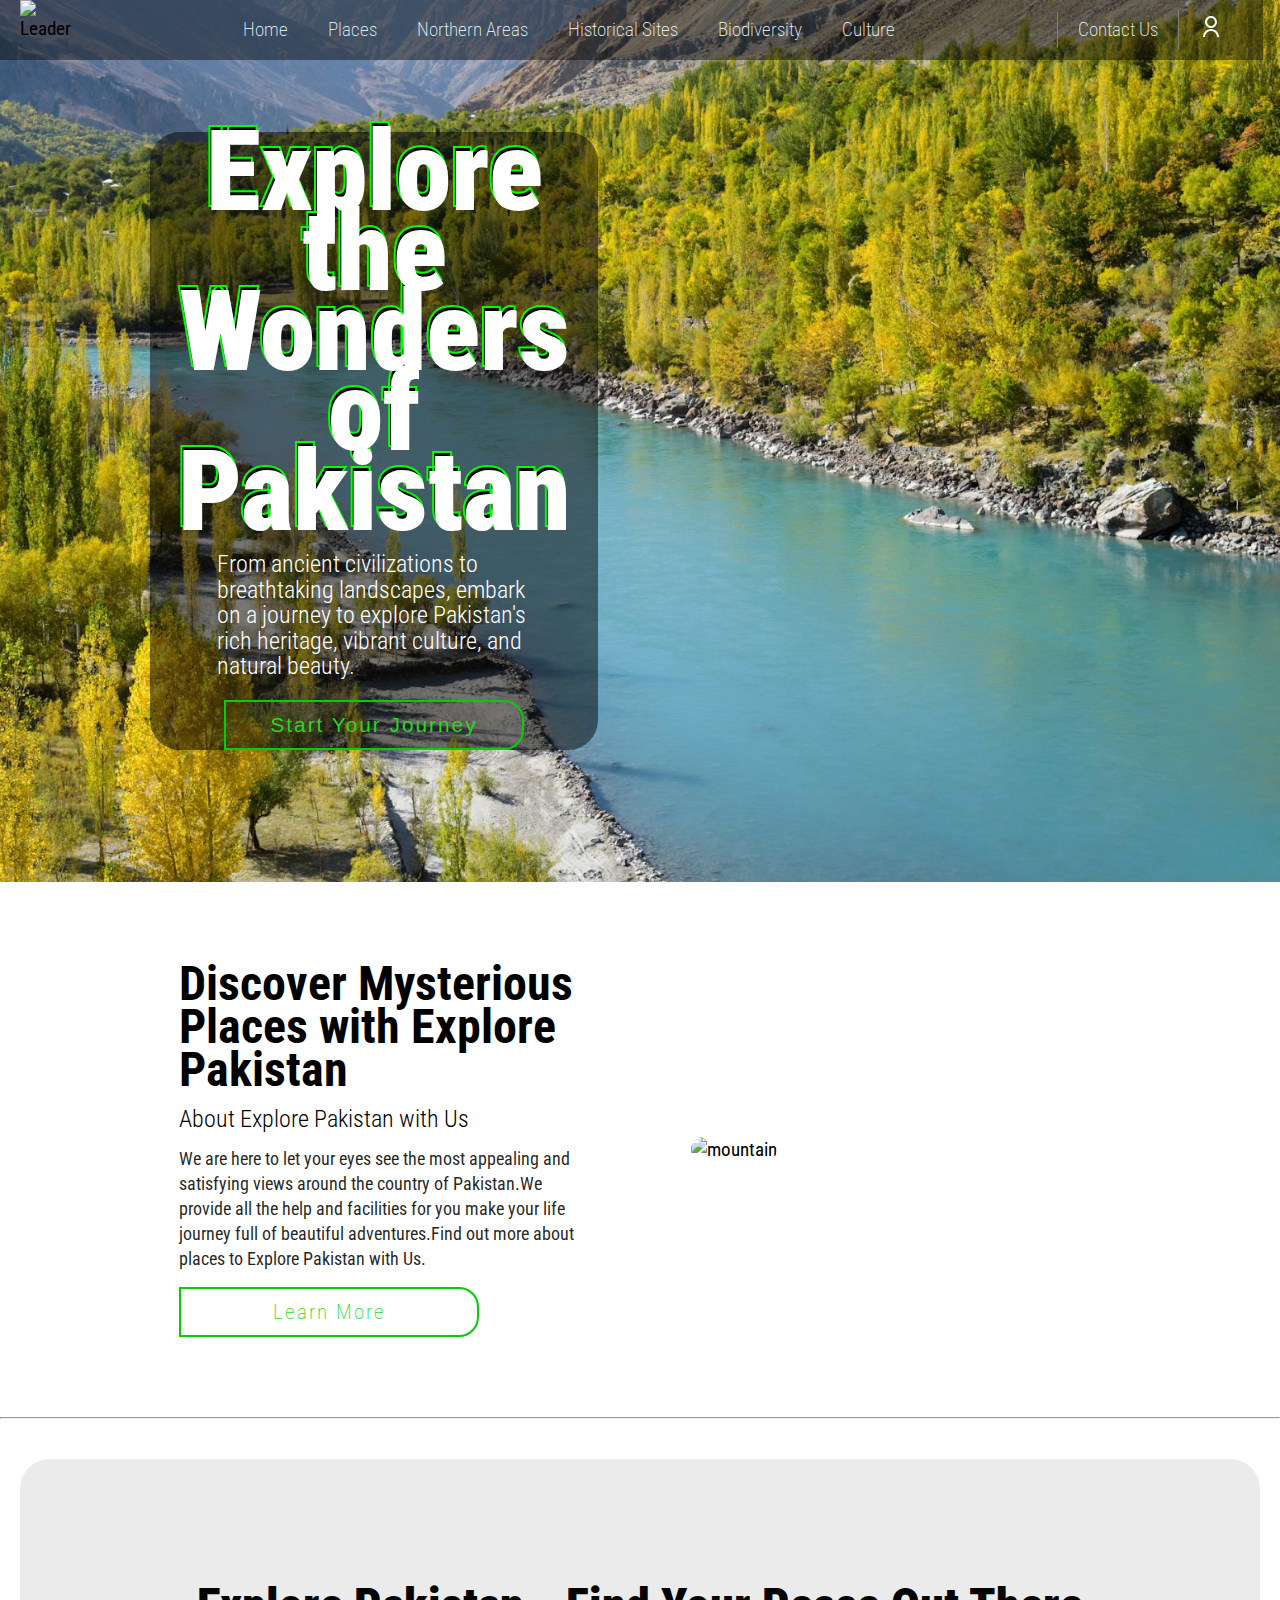
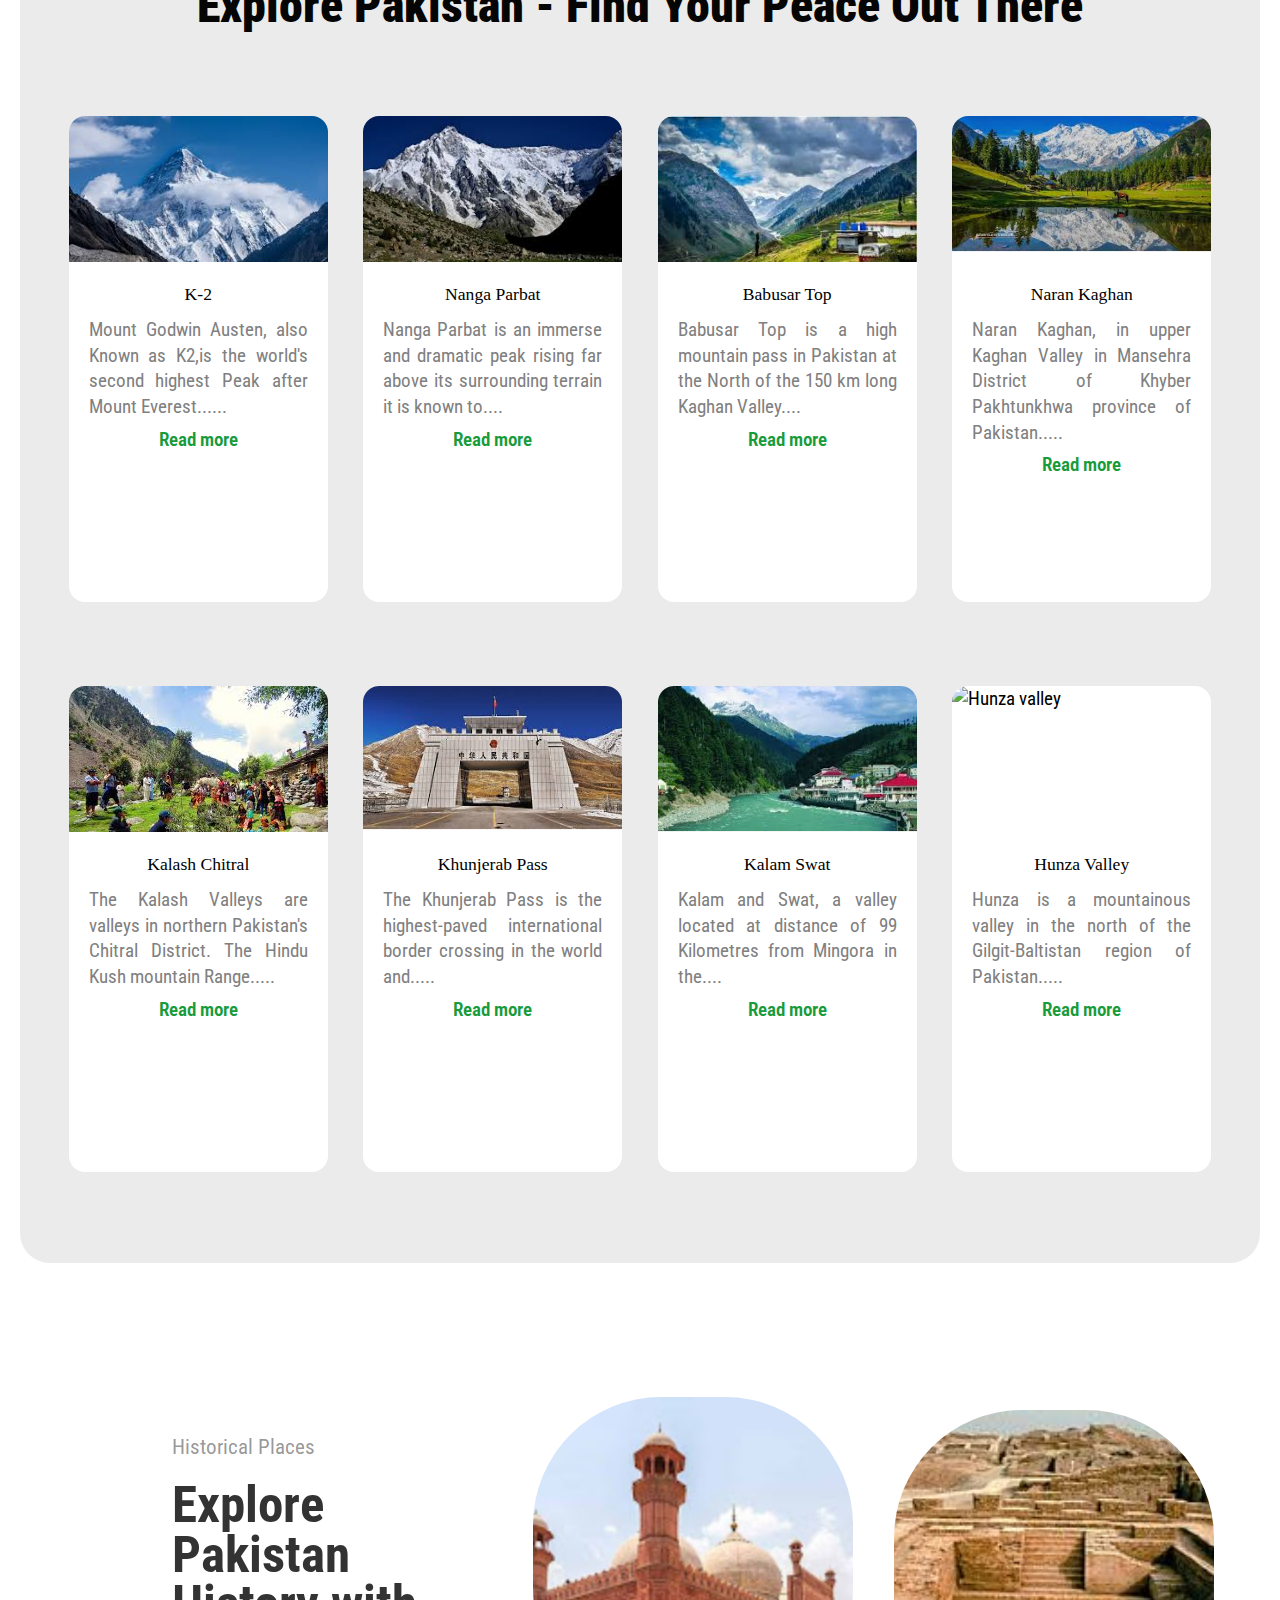
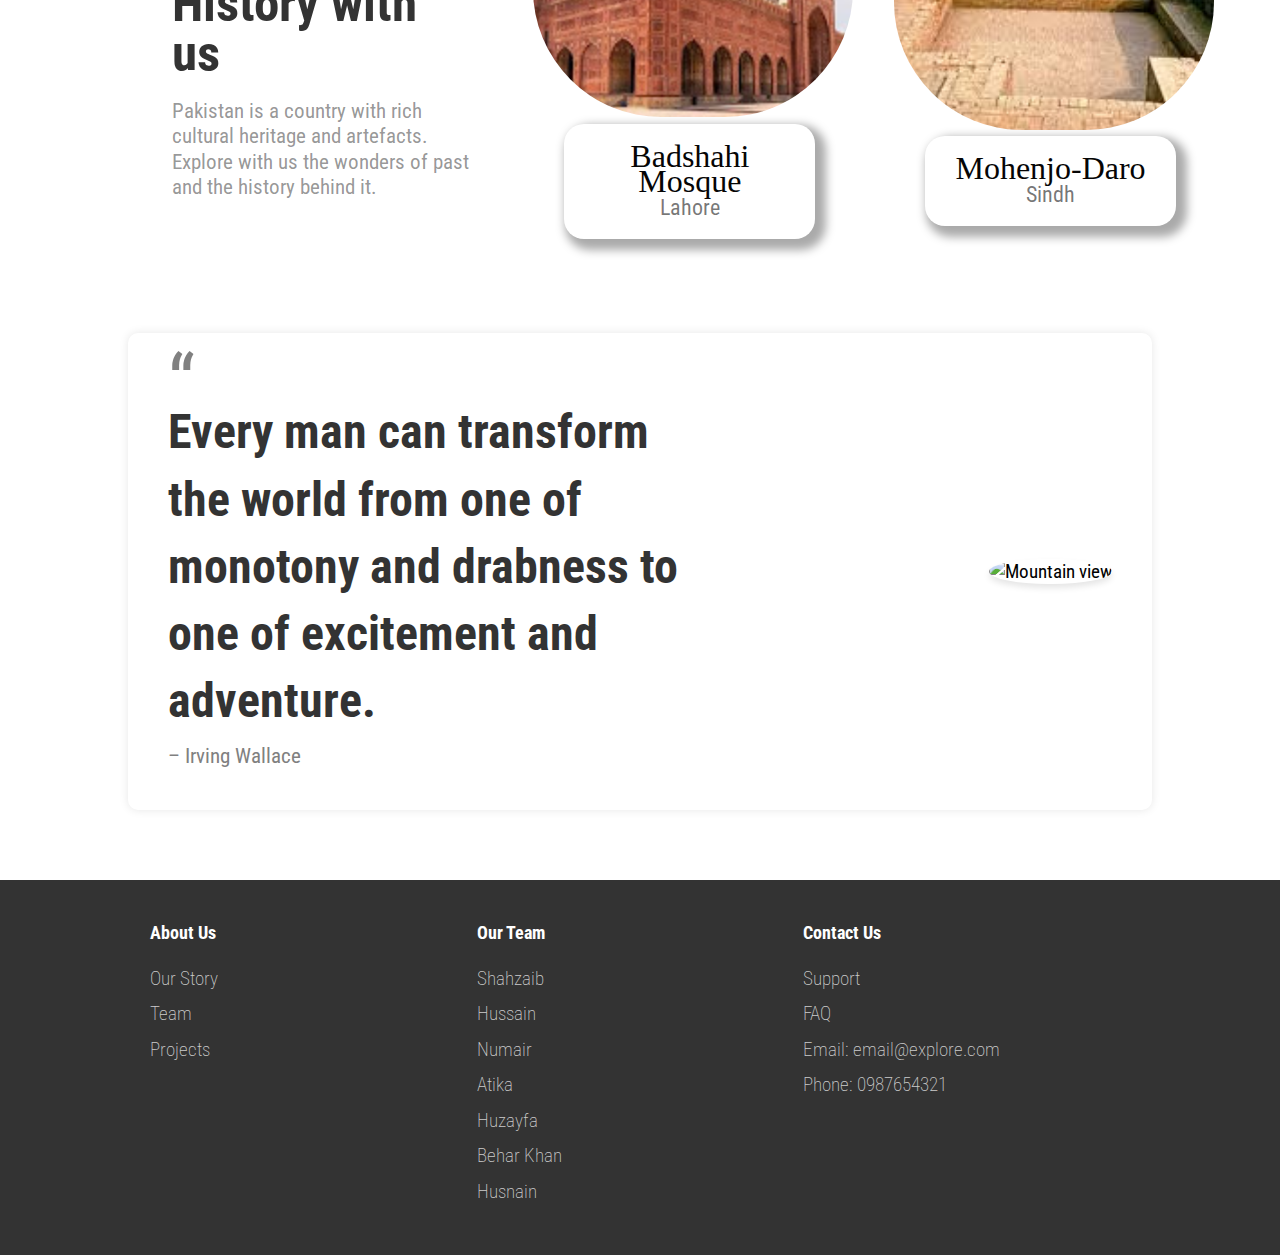
==== commit 164f56d3: "Add files via upload" ====
--- a/index.html
+++ b/index.html
@@ -197,7 +197,10 @@
           <article>
             <div class="article-wrapper">
               <figure>
-                <img src="./assets/greenmountain.jpg" alt="" />
+                <img
+                  src="[data-uri]"
+                  alt="K-2"
+                />
               </figure>
               <div class="article-body">
                 <h2>K-2</h2>
@@ -214,7 +217,10 @@
           <article>
             <div class="article-wrapper">
               <figure>
-                <img src="./assets/night.jpeg" alt="" />
+                <img
+                  src="[data-uri]"
+                  alt="Nanga Parbat"
+                />
               </figure>
               <div class="article-body">
                 <h2>Nanga Parbat</h2>
@@ -231,7 +237,10 @@
           <article>
             <div class="article-wrapper">
               <figure>
-                <img src="./assets/night.jpeg" alt="" />
+                <img
+                  src="[data-uri]"
+                  alt="Babusar Top"
+                />
               </figure>
               <div class="article-body">
                 <h2>Babusar Top</h2>
@@ -248,7 +257,10 @@
           <article>
             <div class="article-wrapper">
               <figure>
-                <img src="./assets/night.jpeg" alt="" />
+                <img
+                  src="[data-uri]"
+                  alt="Naran Kaghan"
+                />
               </figure>
               <div class="article-body">
                 <h2>Naran Kaghan</h2>
@@ -267,7 +279,10 @@
           <article>
             <div class="article-wrapper">
               <figure>
-                <img src="./assets/greenmountain.jpg" alt="" />
+                <img
+                  src="[data-uri]"
+                  alt="Kalash Chitral"
+                />
               </figure>
               <div class="article-body">
                 <h2>Kalash Chitral</h2>
@@ -284,7 +299,10 @@
           <article>
             <div class="article-wrapper">
               <figure>
-                <img src="./assets/night.jpeg" alt="" />
+                <img
+                  src="[data-uri]"
+                  alt="Khunjerab Pass"
+                />
               </figure>
               <div class="article-body">
                 <h2>Khunjerab Pass</h2>
@@ -301,7 +319,10 @@
           <article>
             <div class="article-wrapper">
               <figure>
-                <img src="./assets/night.jpeg" alt="" />
+                <img
+                  src="[data-uri]"
+                  alt="Kalam Swat"
+                />
               </figure>
               <div class="article-body">
                 <h2>Kalam Swat</h2>
@@ -318,7 +339,10 @@
           <article>
             <div class="article-wrapper">
               <figure>
-                <img src="./assets/night.jpeg" alt="" />
+                <img
+                  src="https://encrypted-tbn0.gstatic.com/images?q=tbn:ANd9GcQtsOHucyX3guSoaSZE9ImEbNC7IztYeBdp_w&s"
+                  alt="Hunza valley"
+                />
               </figure>
               <div class="article-body">
                 <h2>Hunza Valley</h2>
--- a/style.css
+++ b/style.css
@@ -229,7 +229,7 @@
     }
     20%{
         background-image:url('./assets/image2.jpeg') ;
-  }
+  } 
   40%{
     background-image:url('./assets/image3.jpeg') ;
 }
@@ -393,12 +393,12 @@
   figure {
     margin: 0;
     padding: 0;
-    /* aspect-ratio: 16 / 9; */
+    aspect-ratio: 16 / 9;
     overflow: hidden;
   }
   
   article img {
-    max-width: 100%;
+    width: 100%;
     transform-origin: center;
     transform: scale(1.001);
     overflow: hidden;
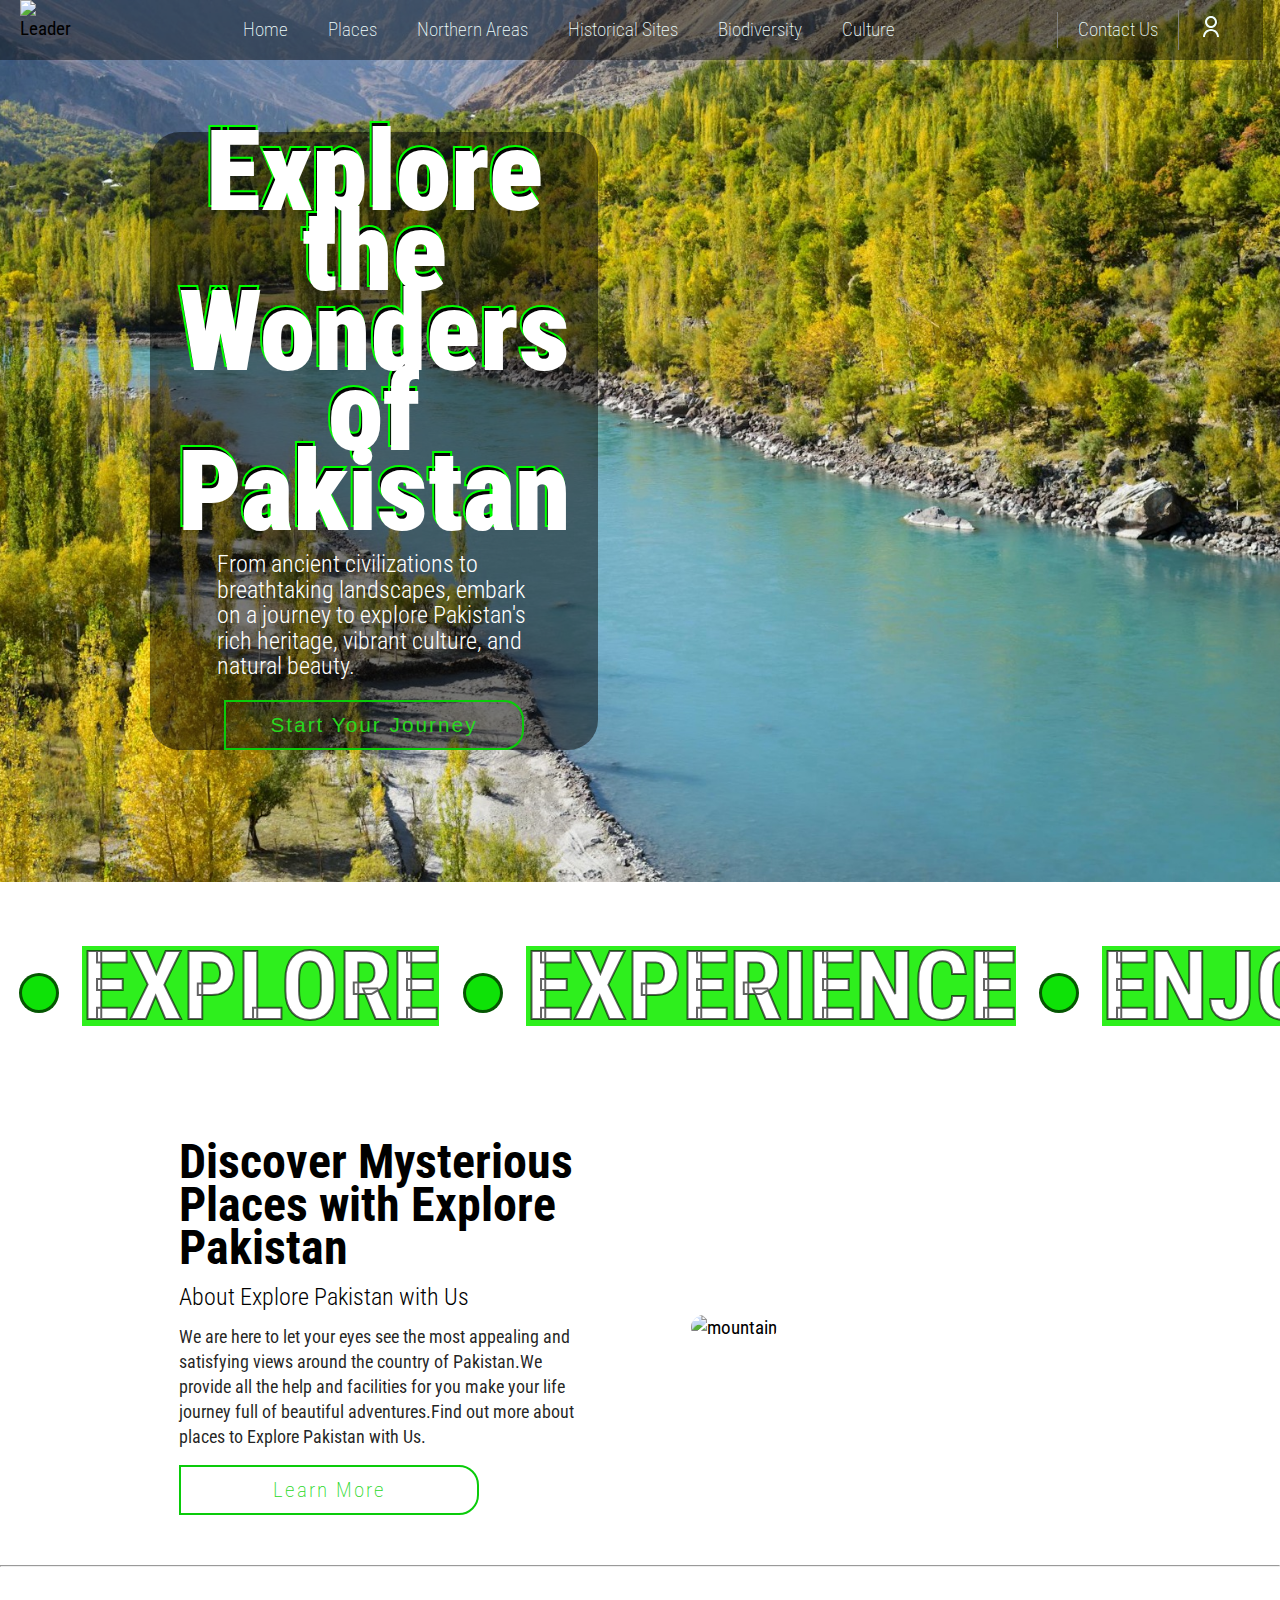
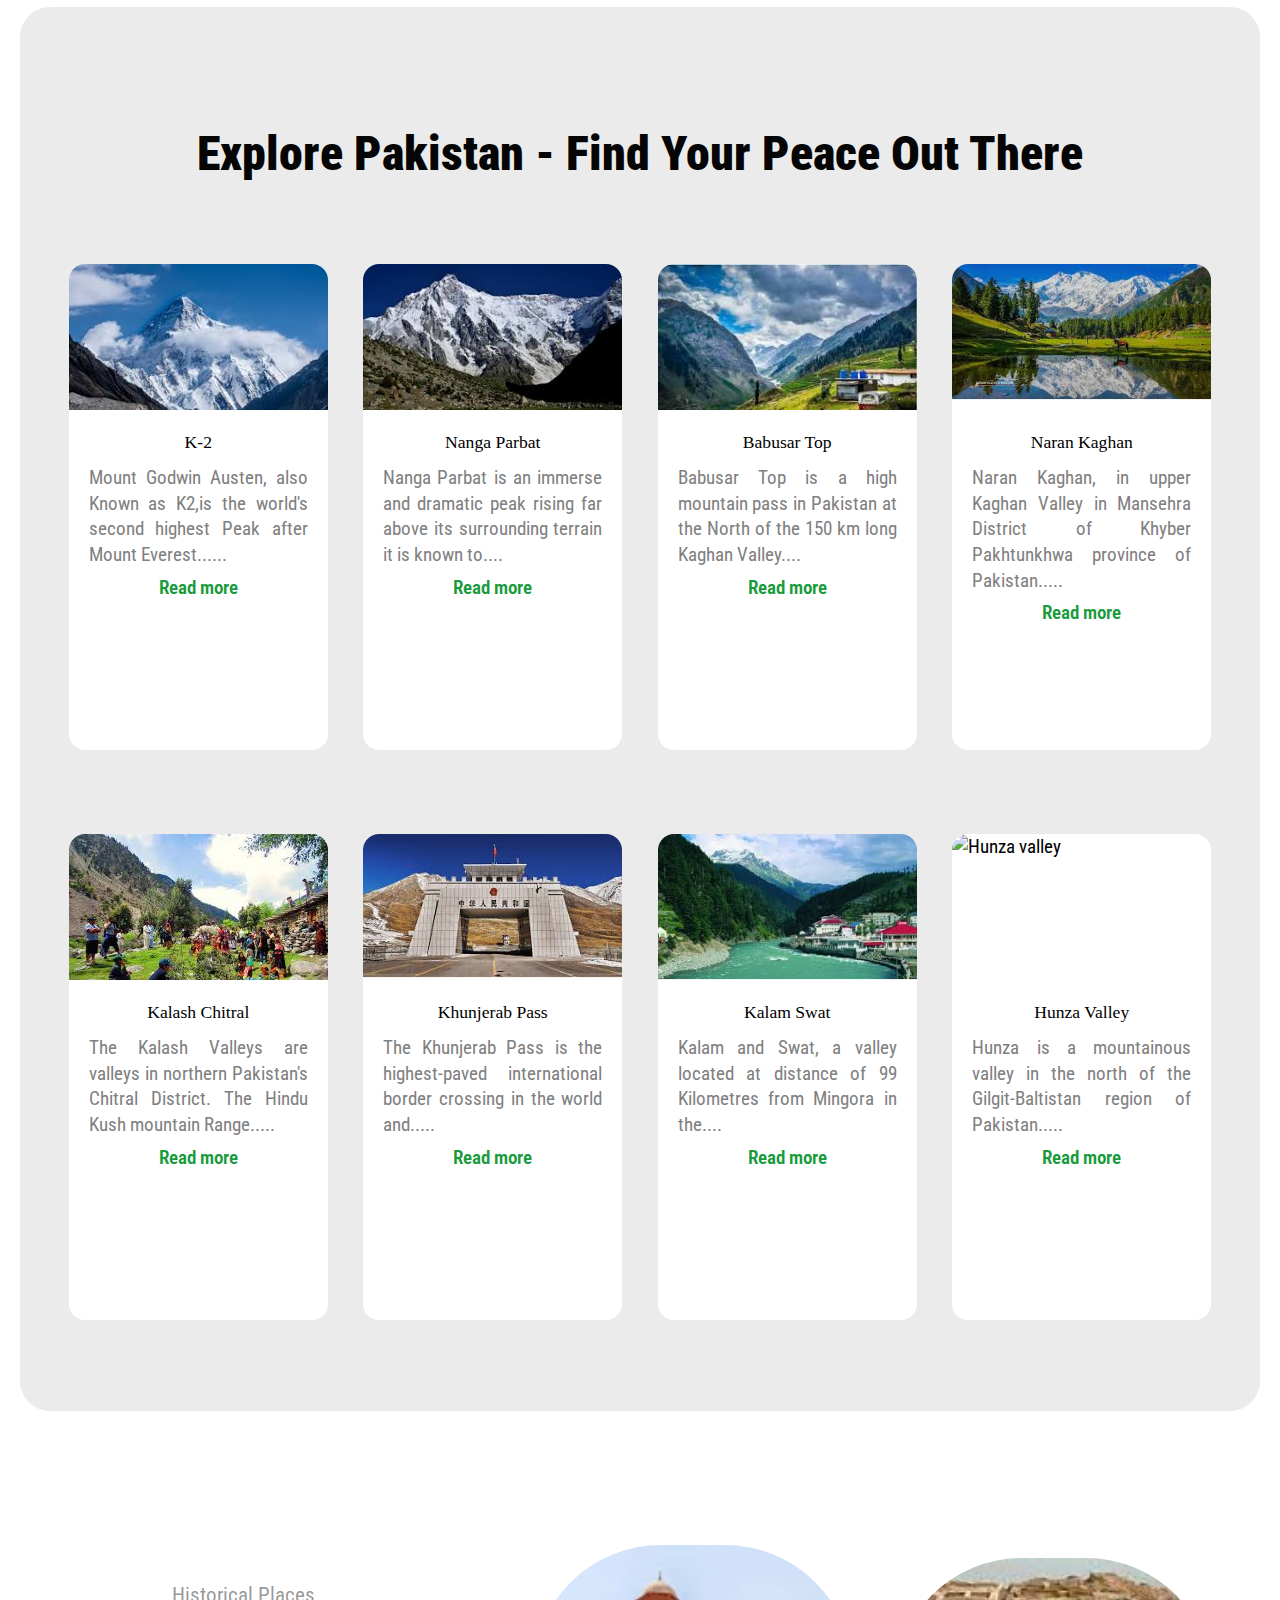
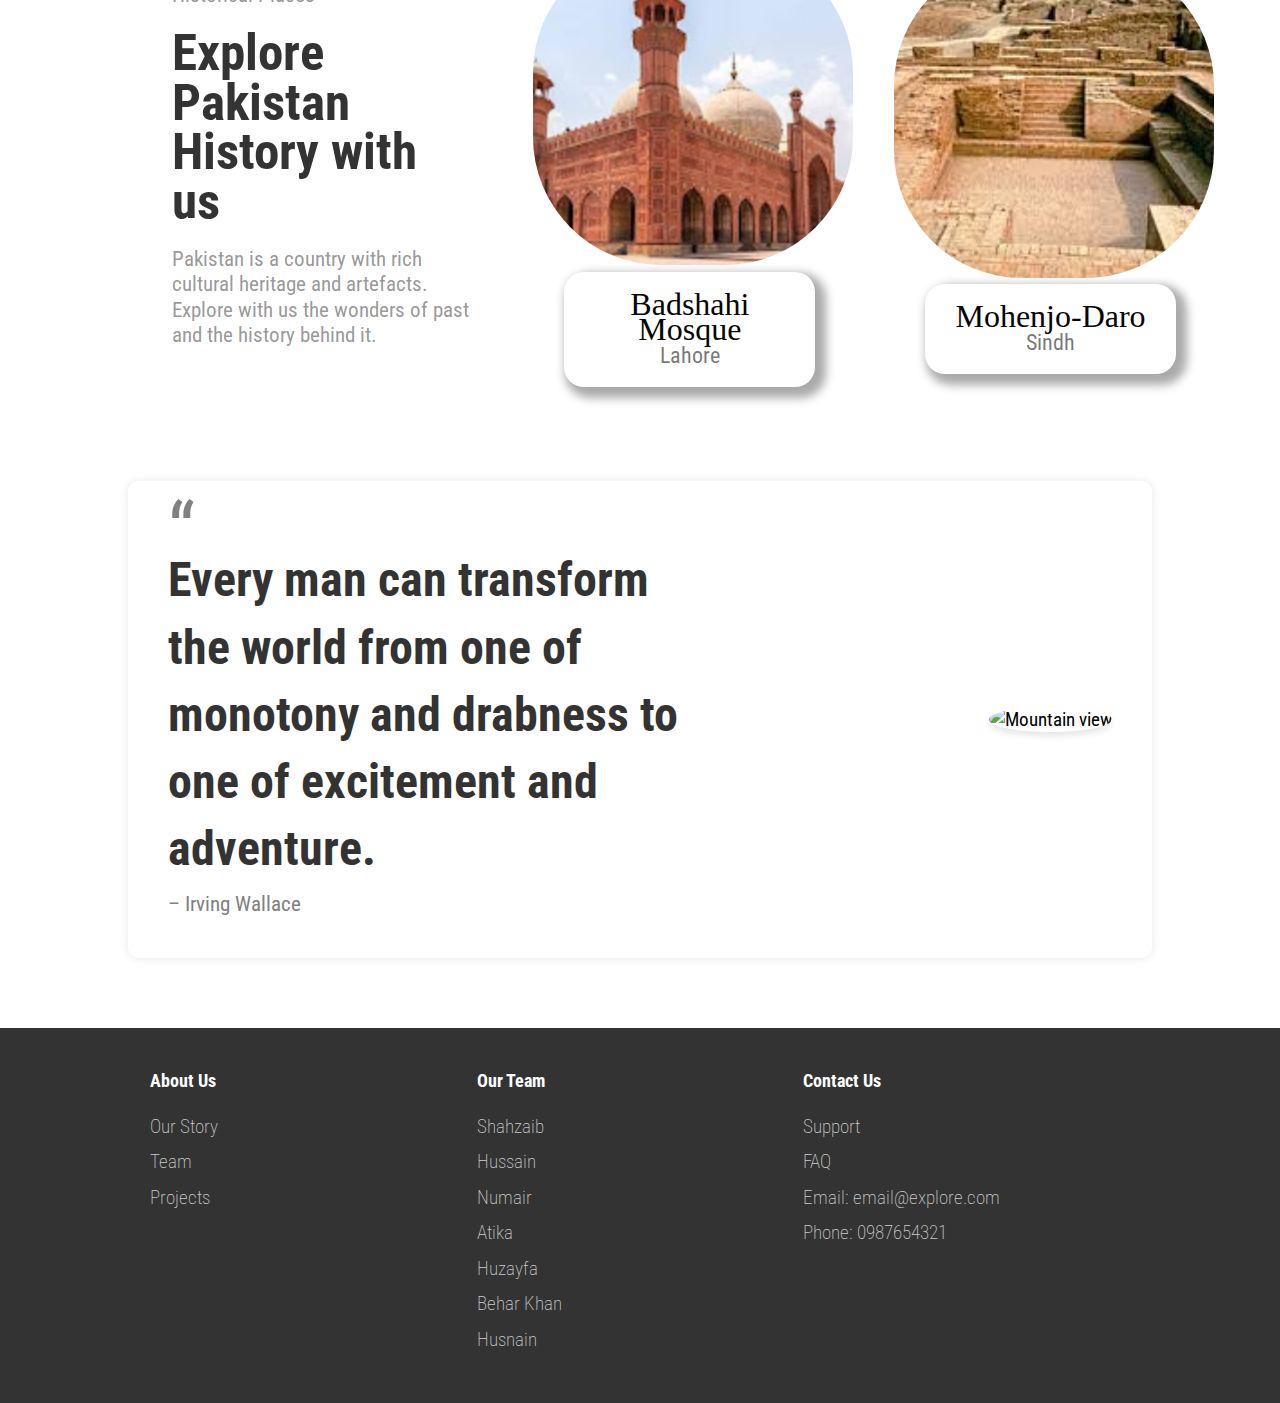
==== commit 5c155e82: "added some animations" ====
--- a/index.html
+++ b/index.html
@@ -131,7 +131,7 @@
         <div class="nav-list2">
           <a href="#">Contact Us <i class="ri-mail-line"></i></a>
 
-          <a href="#"
+          <a href="form.html"
             ><svg
               xmlns="http://www.w3.org/2000/svg"
               viewBox="0 0 24 24"
@@ -169,7 +169,34 @@
           </div>
         </div>
       </section>
-
+      <section id="moving-section">
+        <div id="moving-text">
+          <div class="moving-con">
+            <div class="dot"></div>
+            <h2>EXPLORE</h2>
+            <div class="dot"></div>
+            <h2>EXPERIENCE</h2>
+            <div class="dot"></div>
+            <h2>ENJOY</h2>
+          </div>
+          <div class="moving-con">
+            <div class="dot"></div>
+            <h2>EXPLORE</h2>
+            <div class="dot"></div>
+            <h2>EXPERIENCE</h2>
+            <div class="dot"></div>
+            <h2>ENJOY</h2>
+            <div class="dot"></div>
+          </div>
+          <div class="moving-con">
+            <h2>EXPLORE</h2>
+            <div class="dot"></div>
+            <h2>EXPERIENCE</h2>
+            <div class="dot"></div>
+            <h2>ENJOY</h2>
+          </div>
+        </div>
+      </section>
       <section id="intro-section">
         <div class="intro">
           <h2>Discover Mysterious Places with Explore Pakistan</h2>
--- a/style.css
+++ b/style.css
@@ -13,8 +13,11 @@
     font-size: 1.2rem;
     line-height: 1.6rem;
     /* background-image: linear-gradient(45deg, #7c9885, #b5b682); */
-    min-height: 100vh;
-  }
+  }
+p::selection,h2::selection,h3::selection{
+    background-color: #09da14;
+    color: white;
+}
 
 .primary-btn{
     display: inline-block;
@@ -189,7 +192,11 @@
 .nav-list2 a{
       padding:5px 20px;
       border-left: 1px solid grey;
-    
+      transition: all 0.3 ease;
+}
+.nav-list2 a:hover{
+    color: rgb(39, 226, 10);
+    background: #00000048;
 }
 
 /* HERO SECTION */
@@ -221,8 +228,8 @@
     width: 100%;
     z-index: 3;   
     overflow: hidden;
-    animation: change 11s infinite ease-in-out;
-}
+    animation: change 15s infinite ease-in-out;
+}   
 @keyframes change{
     0%{
           background-image:url('./assets/image1.jpeg') ;
@@ -279,15 +286,66 @@
     font-weight: 300;
     color: white;
 }
-
-
+/* MOVING_TEXT */
+#moving-section{
+    width: 100%;
+    padding: 5vw 0;
+}
+.dot{
+   height: 40px; 
+   width: 40px;
+   background: #0ee207;
+   border-radius: 50%;
+   display: inline-block;
+   margin: 0.5vw 1.5vw;
+   border:3px solid #0000009e;
+}
+
+#moving-text{
+    white-space: nowrap;
+    overflow-x: auto;
+    overflow-y: hidden;
+}
+
+#moving-text::-webkit-scrollbar{
+    display: none;
+}
+
+.moving-con{
+   white-space: nowrap;
+    display: inline-block;
+    animation: moveText 8s linear infinite ;
+}
+.moving-con h2::selection{
+    background: #1dcd20;
+    color: black;
+}
+.moving-con h2{
+    background-color: rgb(46, 239, 29);
+    color: rgb(255, 255, 255);
+    display: inline-block;
+    font-size: 6rem;
+    line-height: 5rem;
+    position: relative;
+    -webkit-text-stroke: 2px rgba(0, 0, 0, 0.616);
+}
+
+
+@keyframes moveText {
+    from{
+        transform: translateX(0%);
+    }
+    to{
+        transform: translateX(-100%);
+    }
+}
 /* INTRODUCTION */
 #intro-section{
     position: relative;  
     display: flex;
-    margin: 60px 10%;
+    margin: 40px 10%;
     width: 80%;
-    padding: 20px 0; 
+    padding: 10px 0; 
     align-items: center;
     justify-content: space-around;
     overflow: hidden;
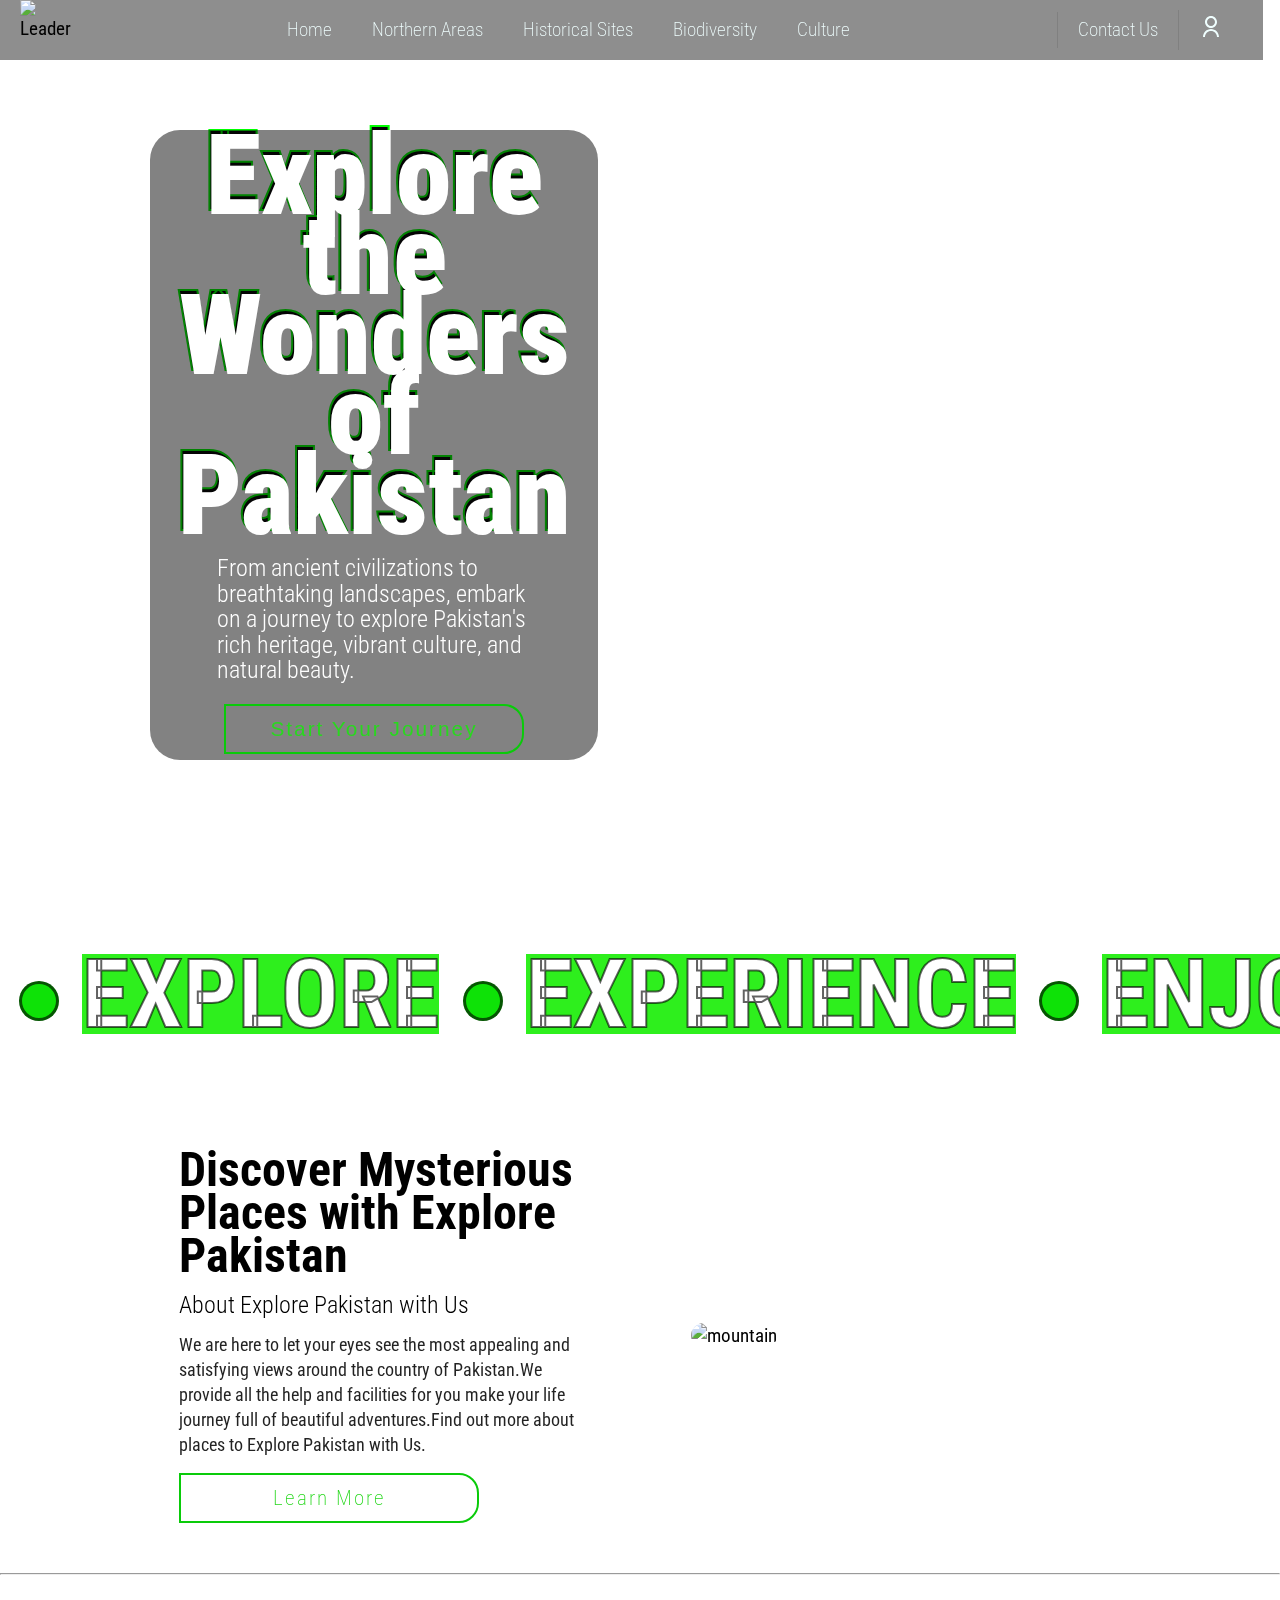
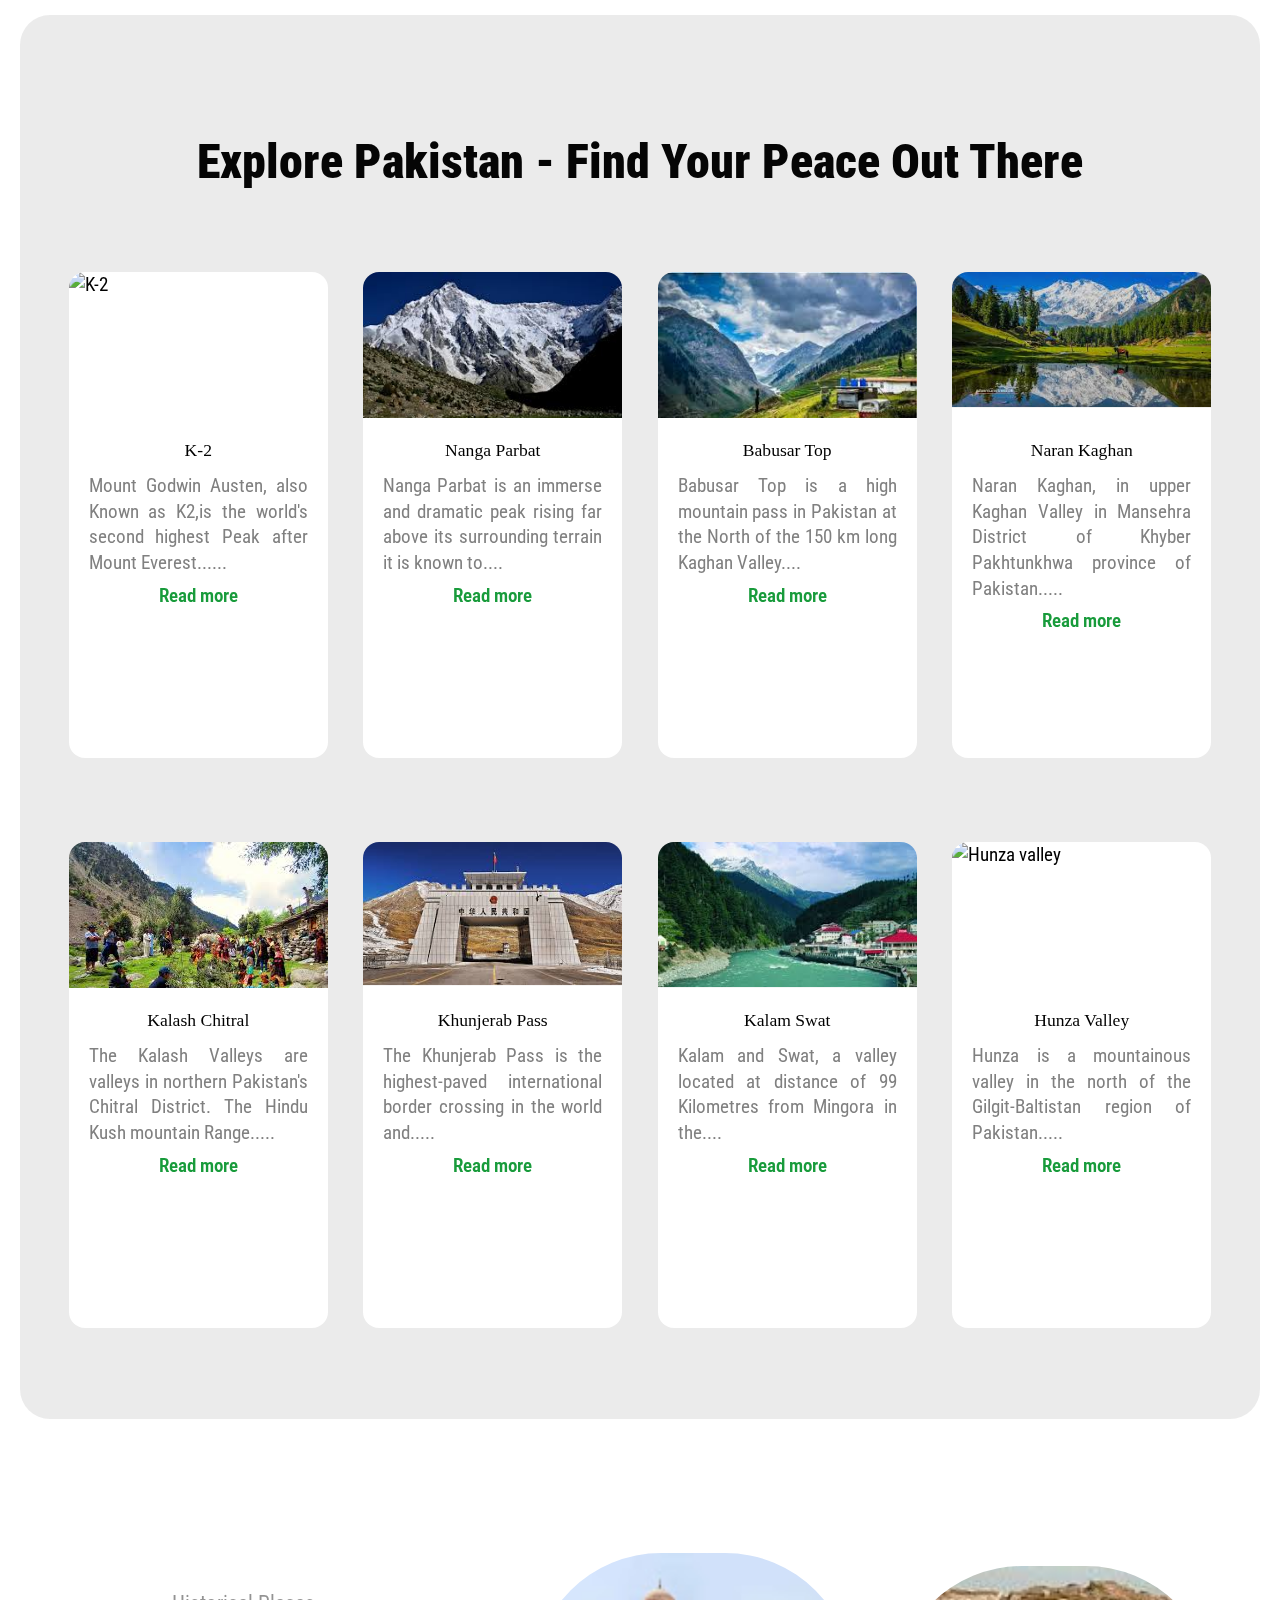
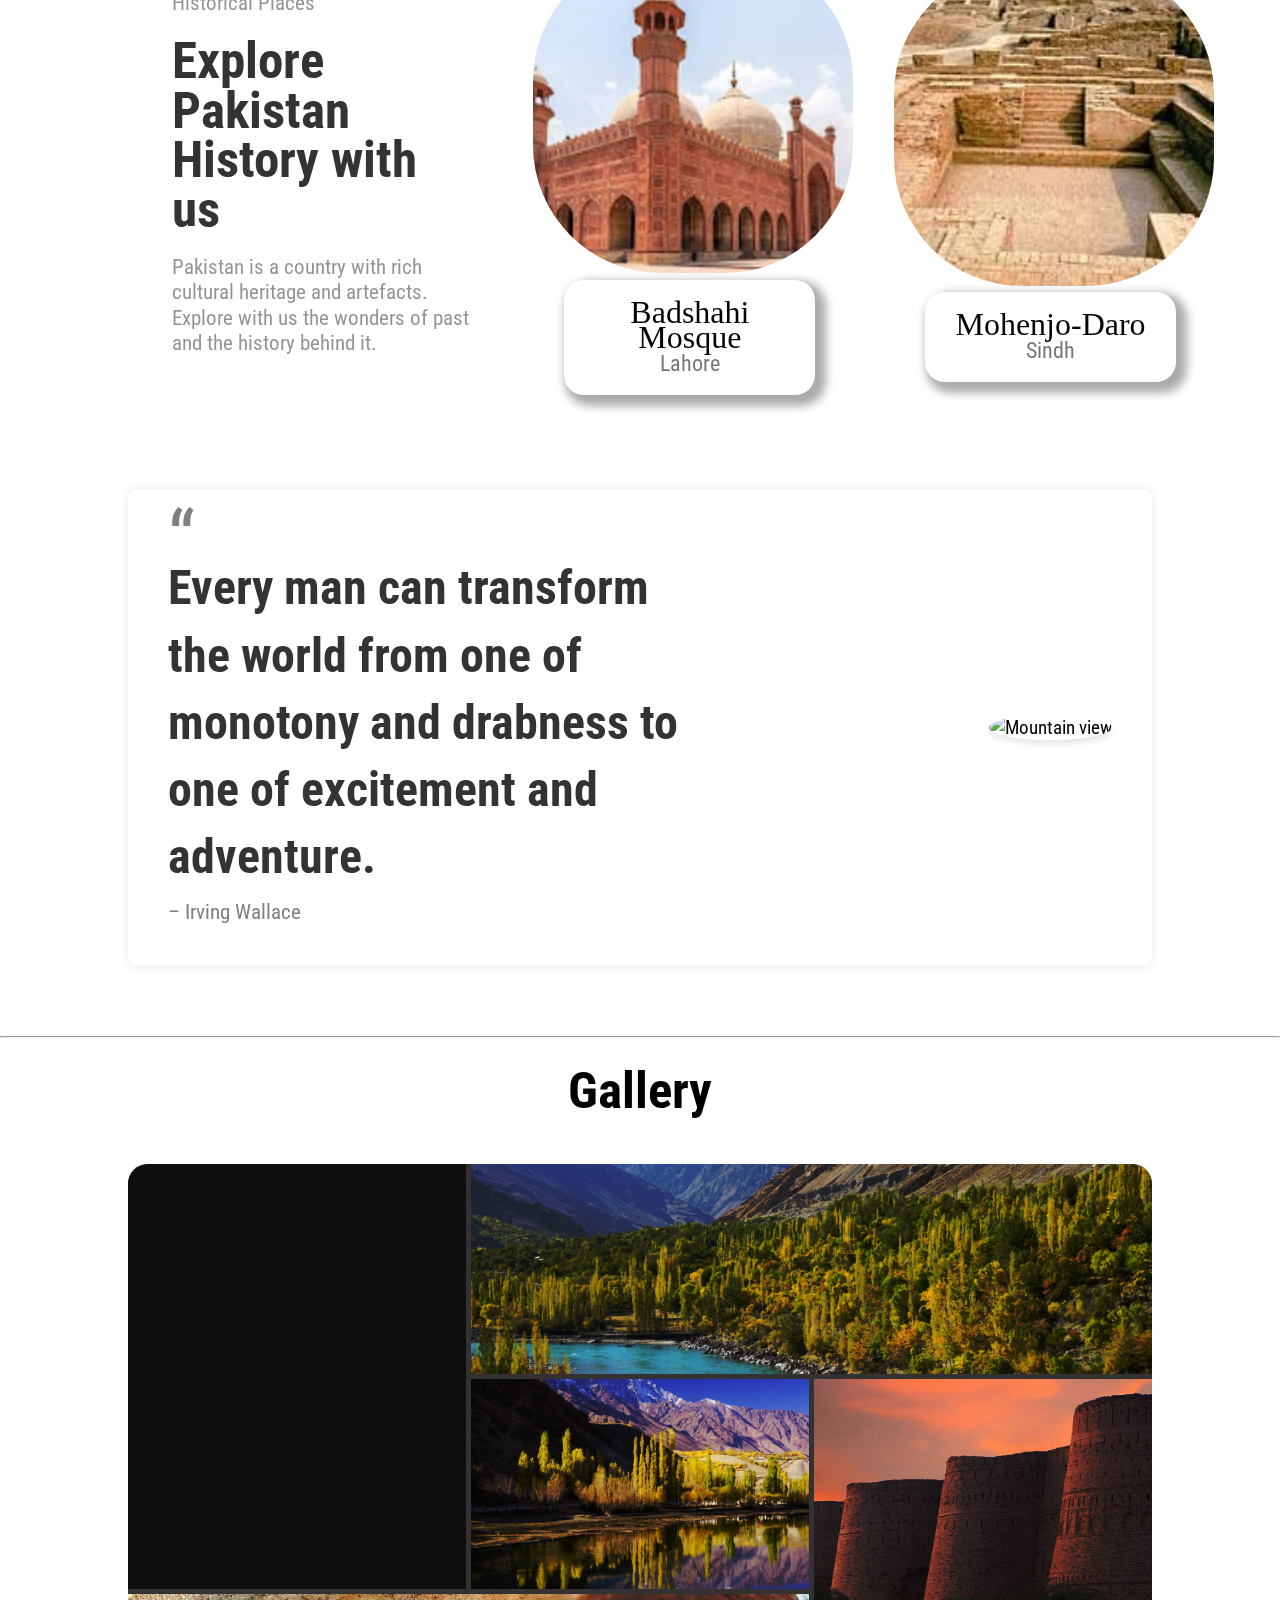
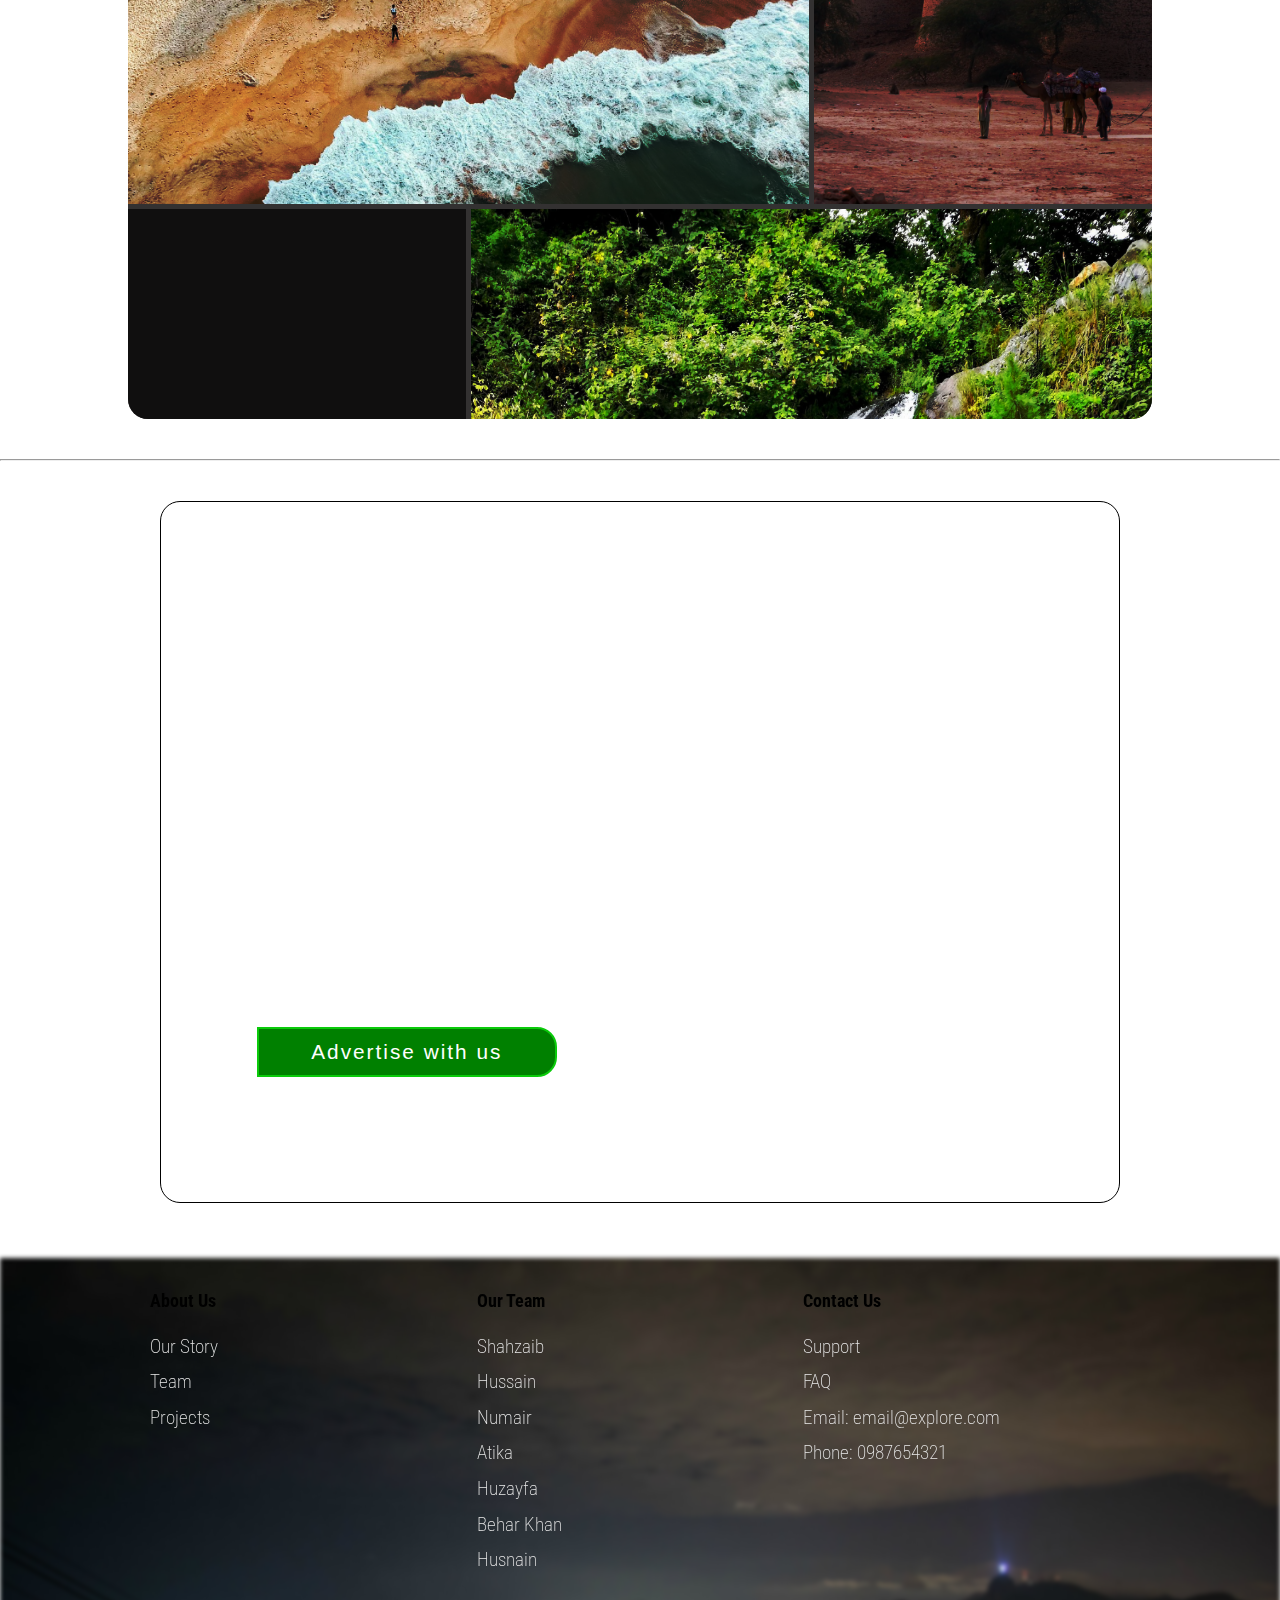
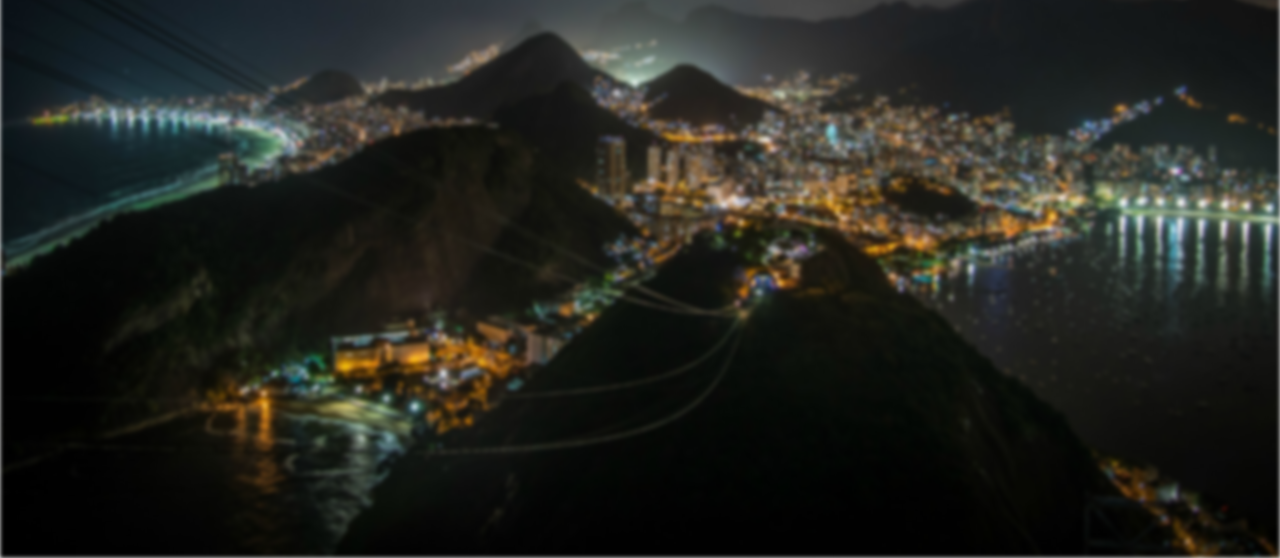
==== commit eae21543: "updated" ====
--- a/index.html
+++ b/index.html
@@ -15,50 +15,68 @@
     <!-- <div class="loader"></div> -->
     <nav>
       <div class="navbar">
-        <img src="./assets/image.png" alt="Leader" class="logo" />
+        <img src="./assets/logo.png" alt="Leader" class="logo" />
         <ul class="nav-list">
-          <li class="nav-item"><a href="#">Home</a></li>
-          <li class="nav-item" id="places">
-            <a href="#">Places<i class="ri-arrow-down-s-fill"></i></a>
-            <div class="dropdown-menu">
-              <ul>
-                <li><a href="#">Punjab</a></li>
-                <li><a href="#">Sindh</a></li>
-                <li><a href="#">Balochistan</a></li>
-                <li><a href="#">KPK</a></li>
-                <li><a href="#">Giligit</a></li>
-              </ul>
-            </div>
-          </li>
+          <li class="nav-item"><a href="/index.html">Home</a></li>
           <li class="nav-item">
             <a href="#">Northern Areas<i class="ri-arrow-down-s-fill"></i></a>
             <div class="mega-box">
               <div class="content">
                 <div class="row">
                   <ul class="mega-links">
-                    <li><a href="#">Skardu</a></li>
-                    <li><a href="#">Murree</a></li>
-                    <li><a href="#">Naran Valley</a></li>
-                    <li><a href="#">Kalam</a></li>
-                    <li><a href="#">Kalash Valley</a></li>
-                    <li><a href="#">Balakot</a></li>
+                    <li><a href="./northern/aict1.html#skardu">Skardu</a></li>
+                    <li><a href="./northern/aict1.html#murree">Murree</a></li>
+                    <li>
+                      <a href="./northern/aict1.html#naranvalley"
+                        >Naran Valley</a
+                      >
+                    </li>
+                    <li><a href="./northern/aict1.html#kalam">Kalam</a></li>
+                    <li>
+                      <a href="./northern/aict1.html#kalashvalley"
+                        >Kalash Valley</a
+                      >
+                    </li>
+                    <li>
+                      <a href="./northern/aict1.html#balakot">Balakot</a>
+                    </li>
                   </ul>
                 </div>
                 <div class="row">
                   <ul class="mega-links">
-                    <li><a href="#">Chitral</a></li>
-                    <li><a href="#">Kashmir</a></li>
-                    <li><a href="#">Hunza valley</a></li>
-                    <li><a href="#">Babusar Top</a></li>
-                    <li><a href="#">Chilas</a></li>
+                    <li>
+                      <a href="./northern/aict1.html#chitral">Chitral</a>
+                    </li>
+                    <li>
+                      <a href="./northern/aict1.html#kashmir">Kashmir</a>
+                    </li>
+                    <li>
+                      <a href="./northern/aict1.html#hunzavalley"
+                        >Hunza valley</a
+                      >
+                    </li>
+                    <li>
+                      <a href="./northern/aict1.html#babusartop">Babusar Top</a>
+                    </li>
+                    <li><a href="./northern/aict1.html#chillas">Chilas</a></li>
                   </ul>
                 </div>
                 <div class="row">
                   <ul class="mega-links">
-                    <li><a href="#">Mansehra</a></li>
-                    <li><a href="#">Malam Jabba</a></li>
-                    <li><a href="#">Tirich Mir</a></li>
-                    <li><a href="#">Kagan Valley</a></li>
+                    <li>
+                      <a href="./northern/aict1.html#mansehra">Mansehra</a>
+                    </li>
+                    <li>
+                      <a href="./northern/aict1.html#malamjabba">Malam Jabba</a>
+                    </li>
+                    <li>
+                      <a href="./northern/aict1.html#tirichmir">Tirich Mir</a>
+                    </li>
+                    <li>
+                      <a href="./northern/aict1.html#kaganvalley"
+                        >Kagan Valley</a
+                      >
+                    </li>
                   </ul>
                 </div>
               </div>
@@ -71,31 +89,91 @@
                 <div class="row">
                   <ul class="mega-links">
                     <li><a href="#">Badshahi Mosque</a></li>
-                    <li><a href="#">Lahore Fort</a></li>
-                    <li><a href="#">Mohenjo Daro</a></li>
-                    <li><a href="#">Masjid Wazir Khan</a></li>
-                    <li><a href="#">Rohatas Fort</a></li>
-                    <li><a href="#">13 Lahore Gates</a></li>
+                    <li>
+                      <a href="./Badshahi Mosque/index.html">Lahore Fort</a>
+                    </li>
+                    <li>
+                      <a href="./mohenjo daro/index.html">Mohenjo Daro</a>
+                    </li>
+                    <li>
+                      <a href="./Rest Historical Places/index.html"
+                        >Masjid Wazir Khan</a
+                      >
+                    </li>
+                    <li>
+                      <a href="./Rest Historical Places/index.html"
+                        >Rohatas Fort</a
+                      >
+                    </li>
+                    <li>
+                      <a href="./Rest Historical Places/index.html"
+                        >13 Lahore Gates</a
+                      >
+                    </li>
                   </ul>
                 </div>
                 <div class="row">
                   <ul class="mega-links">
-                    <li><a href="#">Minar-e-Pakistan</a></li>
-                    <li><a href="#">Harrapa</a></li>
-                    <li><a href="#">Khewra Salt Mines</a></li>
-                    <li><a href="#">Ranikot Fort</a></li>
-                    <li><a href="#">Tomb of Jahangir</a></li>
-                    <li><a href="#">Katas Raj Temple</a></li>
+                    <li>
+                      <a href="./Minar-e-Pakistan/index.html"
+                        >Minar-e-Pakistan</a
+                      >
+                    </li>
+                    <li>
+                      <a href="./Rest Historical Places/index.html">Harrapa</a>
+                    </li>
+                    <li>
+                      <a href="./Khewra Mines/index.html">Khewra Salt Mines</a>
+                    </li>
+                    <li>
+                      <a href="./Rest Historical Places/index.html"
+                        >Ranikot Fort</a
+                      >
+                    </li>
+                    <li>
+                      <a href="./Rest Historical Places/index.html"
+                        >Tomb of Jahangir</a
+                      >
+                    </li>
+                    <li>
+                      <a href="./Rest Historical Places/index.html"
+                        >Katas Raj Temple</a
+                      >
+                    </li>
                   </ul>
                 </div>
                 <div class="row">
                   <ul class="mega-links">
-                    <li><a href="#">Mohatta Palace Museum</a></li>
-                    <li><a href="#">Mazar-e-Quaid</a></li>
-                    <li><a href="#">Balochistan</a></li>
-                    <li><a href="#">Pakistan Monument</a></li>
-                    <li><a href="#">Noor Mahal</a></li>
-                    <li><a href="#">Shalimar Garden</a></li>
+                    <li>
+                      <a href="./Rest Historical Places/index.html"
+                        >Mohatta Palace Museum</a
+                      >
+                    </li>
+                    <li>
+                      <a href="./Rest Historical Places/index.html"
+                        >Mazar-e-Quaid</a
+                      >
+                    </li>
+                    <li>
+                      <a href="./Rest Historical Places/index.html"
+                        >Balochistan</a
+                      >
+                    </li>
+                    <li>
+                      <a href="./Rest Historical Places/index.html"
+                        >Pakistan Monument</a
+                      >
+                    </li>
+                    <li>
+                      <a href="./Rest Historical Places/index.html"
+                        >Noor Mahal</a
+                      >
+                    </li>
+                    <li>
+                      <a href="./Rest Historical Places/index.html"
+                        >Shalimar Garden</a
+                      >
+                    </li>
                   </ul>
                 </div>
               </div>
@@ -106,12 +184,22 @@
             <a href="#">Biodiversity<i class="ri-arrow-down-s-fill"></i></a>
             <div class="dropdown-menu">
               <ul>
-                <li><a href="#">Endangered Species</a></li>
-                <li><a href="#">National Parks</a></li>
-                <li><a href="#">Flora</a></li>
-                <li><a href="#">Fauna</a></li>
-                <li><a href="#">Forests</a></li>
-                <li><a href="#">Conservation efforts</a></li>
+                <li>
+                  <a href="./biodiversity/biodiversity.html"
+                    >Endangered Species</a
+                  >
+                </li>
+                <li>
+                  <a href="./biodiversity/biodiversity.html">National Parks</a>
+                </li>
+                <li><a href="./biodiversity/biodiversity.html">Flora</a></li>
+                <li><a href="./biodiversity/biodiversity.html">Fauna</a></li>
+                <li><a href="./biodiversity/biodiversity.html">Forests</a></li>
+                <li>
+                  <a href="./biodiversity/biodiversity.html"
+                    >Conservation efforts</a
+                  >
+                </li>
               </ul>
             </div>
           </li>
@@ -119,11 +207,13 @@
             <a href="#">Culture<i class="ri-arrow-down-s-fill"></i></a>
             <div class="dropdown-menu">
               <ul>
-                <li><a href="#">Festivals</a></li>
-                <li><a href="#">Food</a></li>
-                <li><a href="#">Clothing</a></li>
-                <li><a href="#">Traditions</a></li>
-                <li><a href="#">Music(instruments)</a></li>
+                <li><a href="./culture/festivals.html">Festivals</a></li>
+                <li><a href="./culture/food.html">Food</a></li>
+                <li><a href="./culture/clothing.html">Clothing</a></li>
+                <li><a href="./culture//Traditions.html">Traditions</a></li>
+                <li>
+                  <a href="./culture/pakcultures.html">Music(instruments)</a>
+                </li>
               </ul>
             </div>
           </li>
@@ -155,6 +245,7 @@
         <img src="./assets/image1.jpeg" alt="" />
       </section> -->
       <section class="hero">
+        <video src="./assets/abc.mp4" muted autoplay loop></video>
         <div class="hero-content">
           <h2>Explore the Wonders of Pakistan</h2>
           <p>
@@ -162,7 +253,7 @@
             journey to explore Pakistan's rich heritage, vibrant culture, and
             natural beauty.
           </p>
-          <div class="wrapper">
+          <div class="button">
             <a href=""
               >Start Your Journey <i class="ri-arrow-right-circle-fill"></i
             ></a>
@@ -207,7 +298,8 @@
             facilities for you make your life journey full of beautiful
             adventures.Find out more about places to Explore Pakistan with Us.
           </p>
-          <div class="wrapper">
+
+          <div class="button">
             <a href="#"
               ><span>Learn More <i class="ri-arrow-right-fill"></i></span
             ></a>
@@ -224,10 +316,7 @@
           <article>
             <div class="article-wrapper">
               <figure>
-                <img
-                  src="[data-uri]"
-                  alt="K-2"
-                />
+                <img src="./assets/nangaparbat.jpg" alt="K-2" />
               </figure>
               <div class="article-body">
                 <h2>K-2</h2>
@@ -400,7 +489,7 @@
             alt=""
           />
           <figcaption>
-            <a href="#"
+            <a href="./Badshahi Mosque/index.html"
               >Badshahi Mosque
               <p>Lahore</p></a
             >
@@ -412,7 +501,7 @@
             alt=""
           />
           <figcaption>
-            <a href="#"
+            <a href="./mohenjo daro/index.html"
               >Mohenjo-Daro
               <p>Sindh</p></a
             >
@@ -432,10 +521,51 @@
           <img src="./assets/greenmountain.jpg" alt="Mountain view" />
         </div>
       </section>
-      <section class="business-section"></section>
+      <hr />
+      <section id="gallery">
+        <h2>Gallery</h2>
+        <div class="gallery">
+          <div
+            class="gallery-box row-2"
+            style="background-image: url(./assets/greenmountain.jpg)"
+          ></div>
+          <div
+            class="gallery-box col-2"
+            style="background-image: url(./assets/image1.jpeg)"
+          ></div>
+          <div
+            class="gallery-box"
+            style="background-image: url(./assets/image2.jpeg)"
+          ></div>
+          <div
+            class="gallery-box row-2"
+            style="background-image: url(./assets/image3.jpeg)"
+          ></div>
+          <div
+            class="gallery-box col-2"
+            style="background-image: url(./assets/image4.jpeg)"
+          ></div>
+          <div
+            class="gallery-box"
+            style="background-image: url(./assets/image5.jpeg)"
+          ></div>
+          <div
+            class="gallery-box col-2"
+            style="background-image: url(./assets/image6.jpeg)"
+          ></div>
+        </div>
+        <hr />
+      </section>
+
+      <section id="business-section">
+        <div class="button">
+          <a href="">Advertise with us</a>
+        </div>
+      </section>
     </main>
-
+    <br />
     <footer>
+      <img src="assets/night.jpeg" alt="" />
       <div class="container footer-content">
         <div class="footer-section">
           <h3>About Us</h3>
@@ -469,7 +599,8 @@
       </div>
     </footer>
     <!-- SCRIPT -->
-    <script>
+
+    <!-- <script>
       window.addEventListener("load", () => {
         document.querySelector(".loader").classList.add("loader--hidden");
         document
@@ -478,6 +609,6 @@
             document.body.removeChild(document.querySelector(".loader"));
           });
       });
-    </script>
+    </script> -->
   </body>
-</html>
+</html> 
--- a/style.css
+++ b/style.css
@@ -1,4 +1,5 @@
 @import url('https://fonts.googleapis.com/css2?family=Roboto+Condensed:ital,wght@0,100..900;1,100..900&display=swap');
+
 *{ 
     margin: 0;
     padding: 0;
@@ -40,8 +41,8 @@
     position: fixed;
     height: 100vh;
     width: 100vw;
-    /* background-image: url('./assets/pakflag.jpg');
-    background-size: cover; */
+    background-image: url('./assets/pakflag.jpg');
+    background-size: cover;
     display: flex;
     align-items: center;
     justify-content: center;
@@ -61,6 +62,7 @@
     border-radius: 50%;
     animation: loading  0.75s ease infinite;
     transition: all 1s ease ;
+  
 }
 @keyframes loading {
     from{ transform: rotate(0turn);}
@@ -68,6 +70,7 @@
         transform: rotate(1turn);
     }
 }
+
 
  /* HEADER */
 a{
@@ -138,6 +141,7 @@
   visibility: visible;
   z-index: 99;
   transition: all 0.3s ease;
+  animation: movedown 0.3s linear ;
 }
 .mega-box{
     font-size: 1.5rem;
@@ -168,9 +172,19 @@
     transition: all 0.3s ease;
 }
 .mega-links li a:hover{
+   
     background-color: rgba(250, 250, 250, 0.1);
 }
-
+@keyframes movedown {
+    from{
+        transform: scale(0.1);
+    }
+    to{
+        
+            transform: scale(1);
+        }
+   
+}
 
 .login{
     border: 1px solid black;
@@ -217,20 +231,17 @@
     z-index: -1;   
 } */
 
-.hero{
-    background-image: url('./assets/image1.jpeg');
-    background-position: center;
-    background-size: cover;
-    background-repeat: no-repeat;
+/* .hero{
+
     display: flex;
     align-items: center;
     height: 98vh;
     width: 100%;
     z-index: 3;   
     overflow: hidden;
-    animation: change 15s infinite ease-in-out;
-}   
-@keyframes change{
+    animation: change 25s infinite ease-in-out;
+}    */
+/* @keyframes change{
     0%{
           background-image:url('./assets/image1.jpeg') ;
     }
@@ -249,16 +260,24 @@
 100%{
     background-image:url('./assets/image7.jpeg') ;
 }
-}
+} */
+ .hero video{
+    top: 0;
+    position: absolute;
+    object-fit: cover;
+    width: 100vw;
+    height: 100vh;
+    z-index: -9;
+ }
 .hero-content{
     background-color: #0505057f;
     border-radius: 30px;
     display: flex;
-    margin: 0 150px;
+    margin: 130px 150px;
     flex-direction: column;
     justify-content: center;
     align-items: center;
-    height: 70%;
+    height: 70vh;
     width: 35%;
     z-index: 1;
     gap: 20px;
@@ -314,7 +333,7 @@
 .moving-con{
    white-space: nowrap;
     display: inline-block;
-    animation: moveText 8s linear infinite ;
+    animation: moveText 6s linear infinite ;
 }
 .moving-con h2::selection{
     background: #1dcd20;
@@ -497,7 +516,6 @@
     transition: all 0.3s;
   }
   
-  /* Update styles on hover/focus */
   article:hover, article:focus {
     box-shadow: rgba(0, 0, 0, 0.16) 0px 10px 36px 0px, rgba(0, 0, 0, 0.06) 0px 0px 0px 1px;
   }
@@ -625,53 +643,95 @@
 }
   
 /* FOOTER */
-footer {
-    margin-bottom: 0;
-    background-color: #333;
-    color: #ffffff;
-    padding: 40px 0;
-}
-
+
+footer img{
+    position: absolute;
+    width: 100vw;
+    height: 100%;
+    object-fit: cover;
+    filter: blur(2px);
+    z-index: -9;
+    overflow: hidden;
+}
 .footer-content {
-    padding: 0 150px;
-    display: flex;
-    justify-content: space-evenly;
-    flex-wrap: wrap;
+padding: 30px 150px;
+display: flex;
+justify-content: space-evenly;
+flex-wrap: wrap;
+
 }
 
 .footer-section {
-    flex: 1;
-    margin-right: 20px;
-    min-width: 200px;
+flex: 1;
+margin-right: 20px;
+min-width: 200px;
 }
 
 .footer-section h3 {
-    margin-bottom: 20px;
-    font-size: 18px;
+margin-bottom: 20px;
+font-size: 18px;
 }
 
 .footer-section ul {
-    list-style: none;
+list-style: none;
 }
 
 .footer-section ul li {
-    margin-bottom: 10px;
+margin-bottom: 10px;
 }
 
 .footer-section ul li a {
-    color: #ccc;
-    text-decoration: none;
-    transition: color 0.3s;
+color: 	#E8E8E8;
+text-decoration: none;
+transition: color 0.3s;
 }
 
 .footer-section ul li a:hover {
-    color: #ffffff;
-}
-
+color: #ffffff;
+}   
+
+
+/* GALLERY */
+
+.gallery {
+    width: 80vw;
+    height: 95vh;
+    display: grid;
+    background: #333131;
+    grid-template-columns: 1fr 1fr 1fr;
+    gap: 5px;
+    margin: 40px auto;
+    border-radius: 20px;
+    overflow: hidden;
+  }
+  #gallery h2{
+    text-align: center;
+    font-size: 4vw;
+    padding: 40px 0 20px 0;
+  }
+  .gallery-box {
+    background: #262525;
+    background-size: cover;
+    background-position: top;
+    mix-blend-mode: hard-light;
+    transition: all 0.6s;
+  }
+  .gallery-box:hover {
+    transform: scale(1.1);
+    mix-blend-mode: normal;
+    overflow: hidden;
+    z-index: 99;
+  }
+  .col-2 {
+    grid-column: span 2;
+  }
+  .row-2 {
+    grid-row: span 2;
+  }
 /*BUTTON ANIMATION*/
 
 
-.wrapper  a{
+.button  a{
     display: block;
     width: 300px;
     height: 50px;
@@ -689,12 +749,12 @@
     z-index: 99;
   }
   
-.wrapper  a span{
+.button  a span{
     position: relative;
     z-index: 99;
   }
   
- .wrapper a:after{
+ .button a:after{
     position: absolute;
     content: "";
     top: 0;
@@ -707,11 +767,33 @@
     transition: all .4s;
   }
   
- .wrapper a:hover{
+ .button a:hover{
     color: #fff;
   }
   
- .wrapper a:hover:after{
+ .button a:hover:after{
    
     width: 100%;
+  }
+
+  #business-section{
+    background-image: url("./assets/advertisement.png");
+    background-size: cover;
+    width: 75vw;
+    height: 78vh;
+    border: 1px solid black;
+   border-radius: 20px;
+    margin: 40px auto;
+    margin-bottom: 30px;
+    display: flex;
+  }
+  #business-section .button{
+    position: relative;
+    height: 50px;
+    top: 75%;
+    left: 10%;
+  }
+  #business-section .button a{
+      background-color: green;
+      color: white;
   }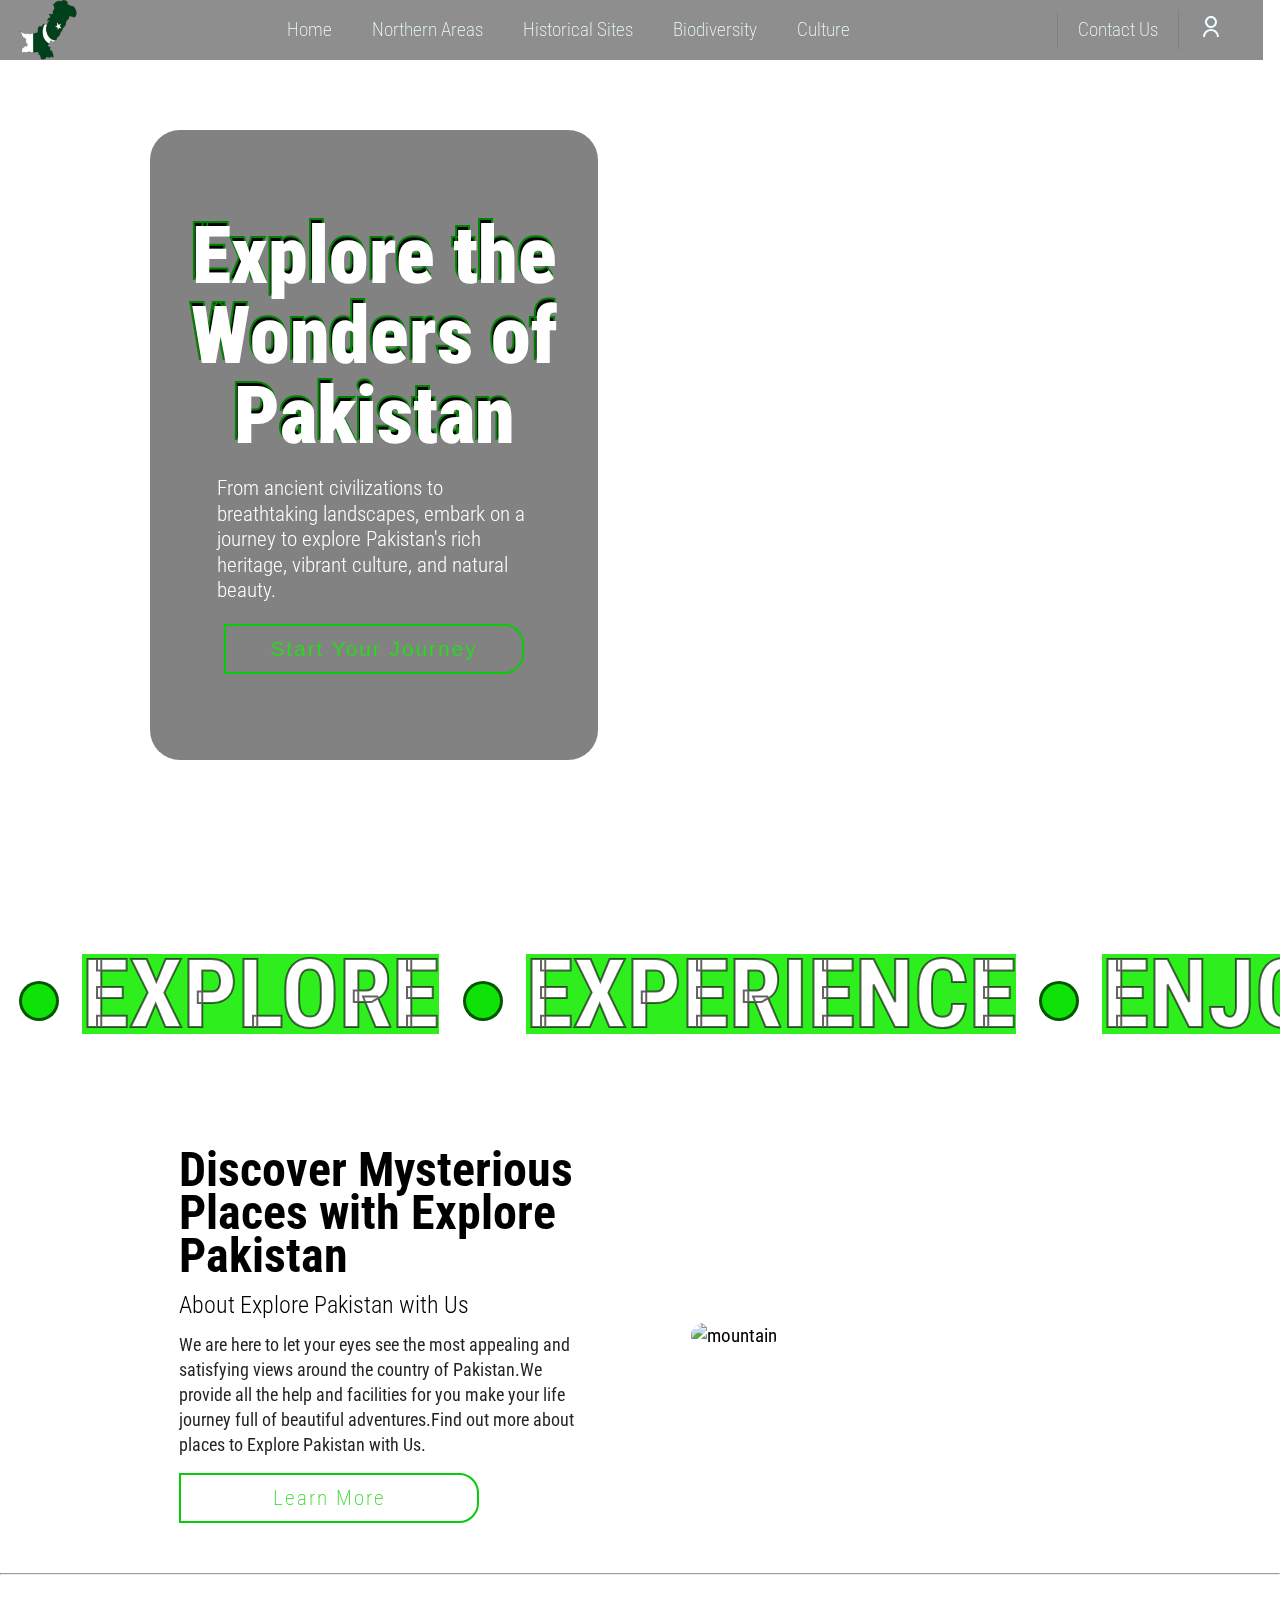
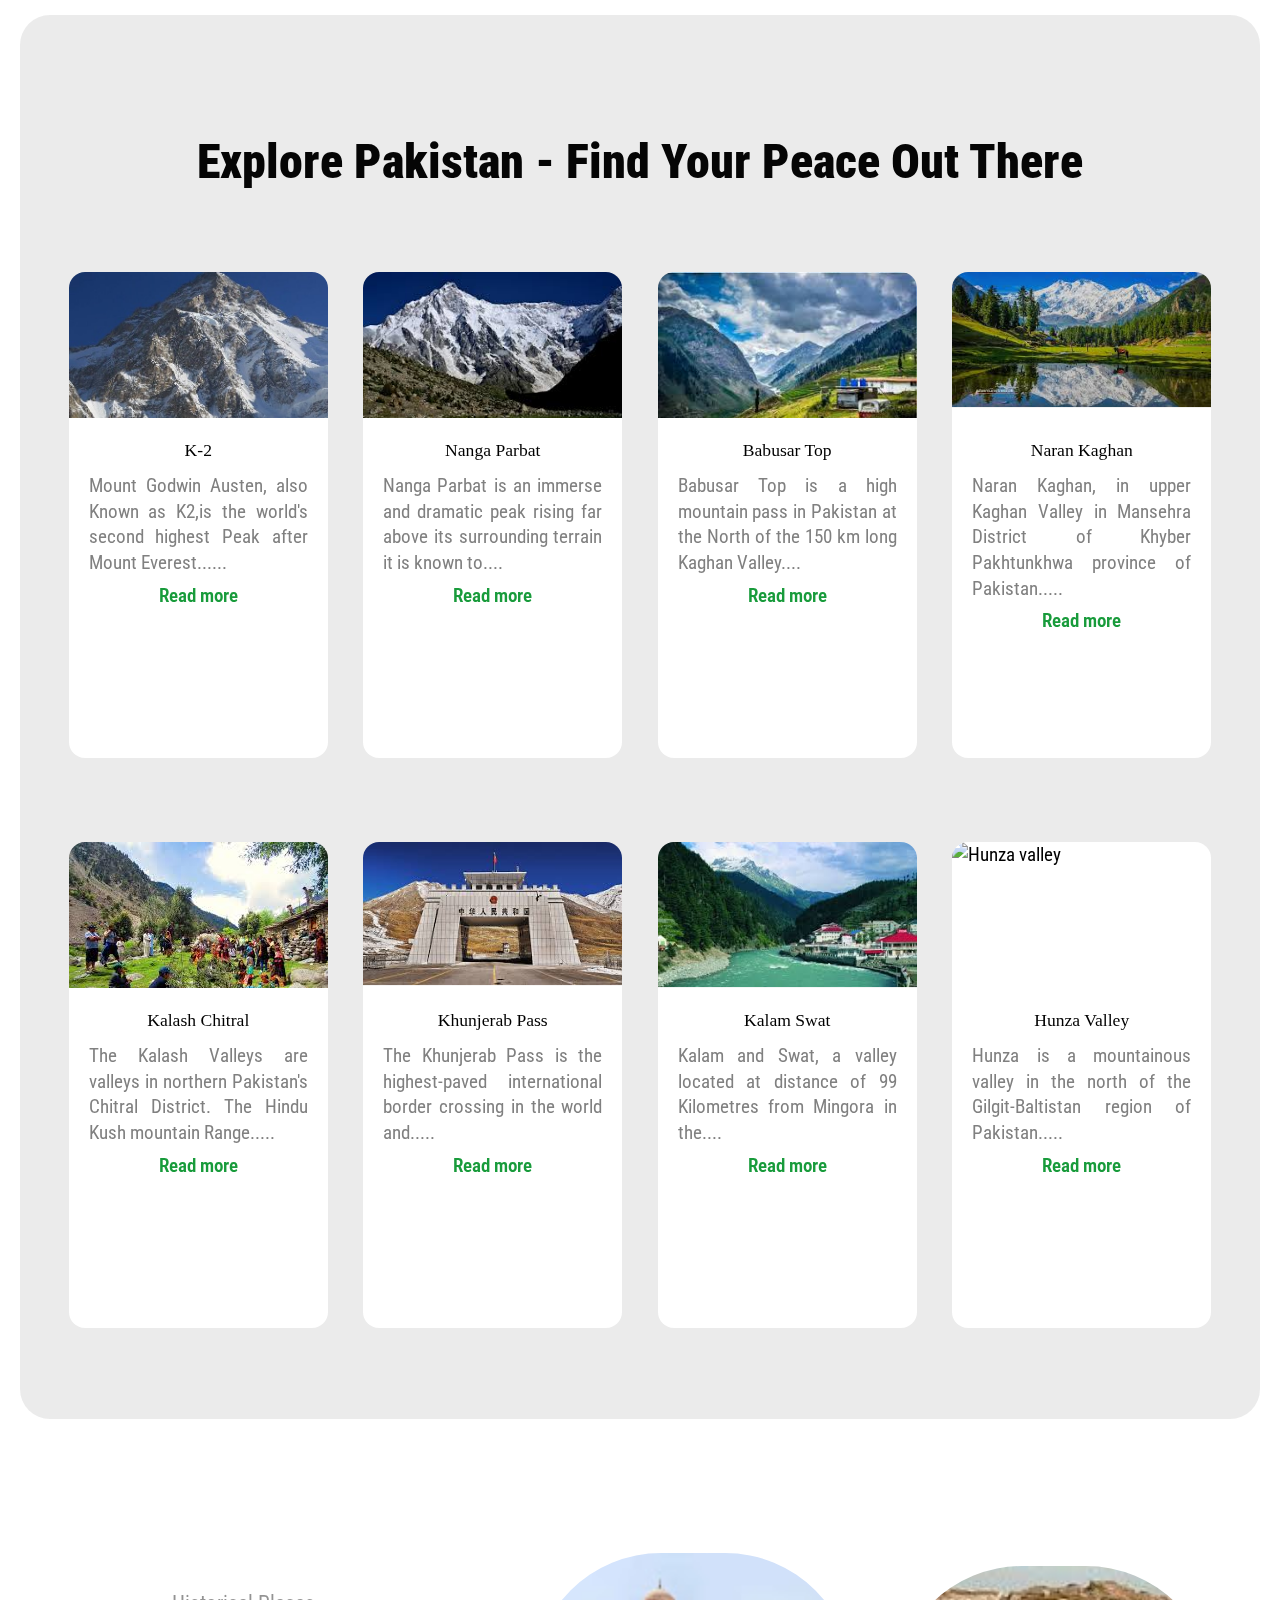
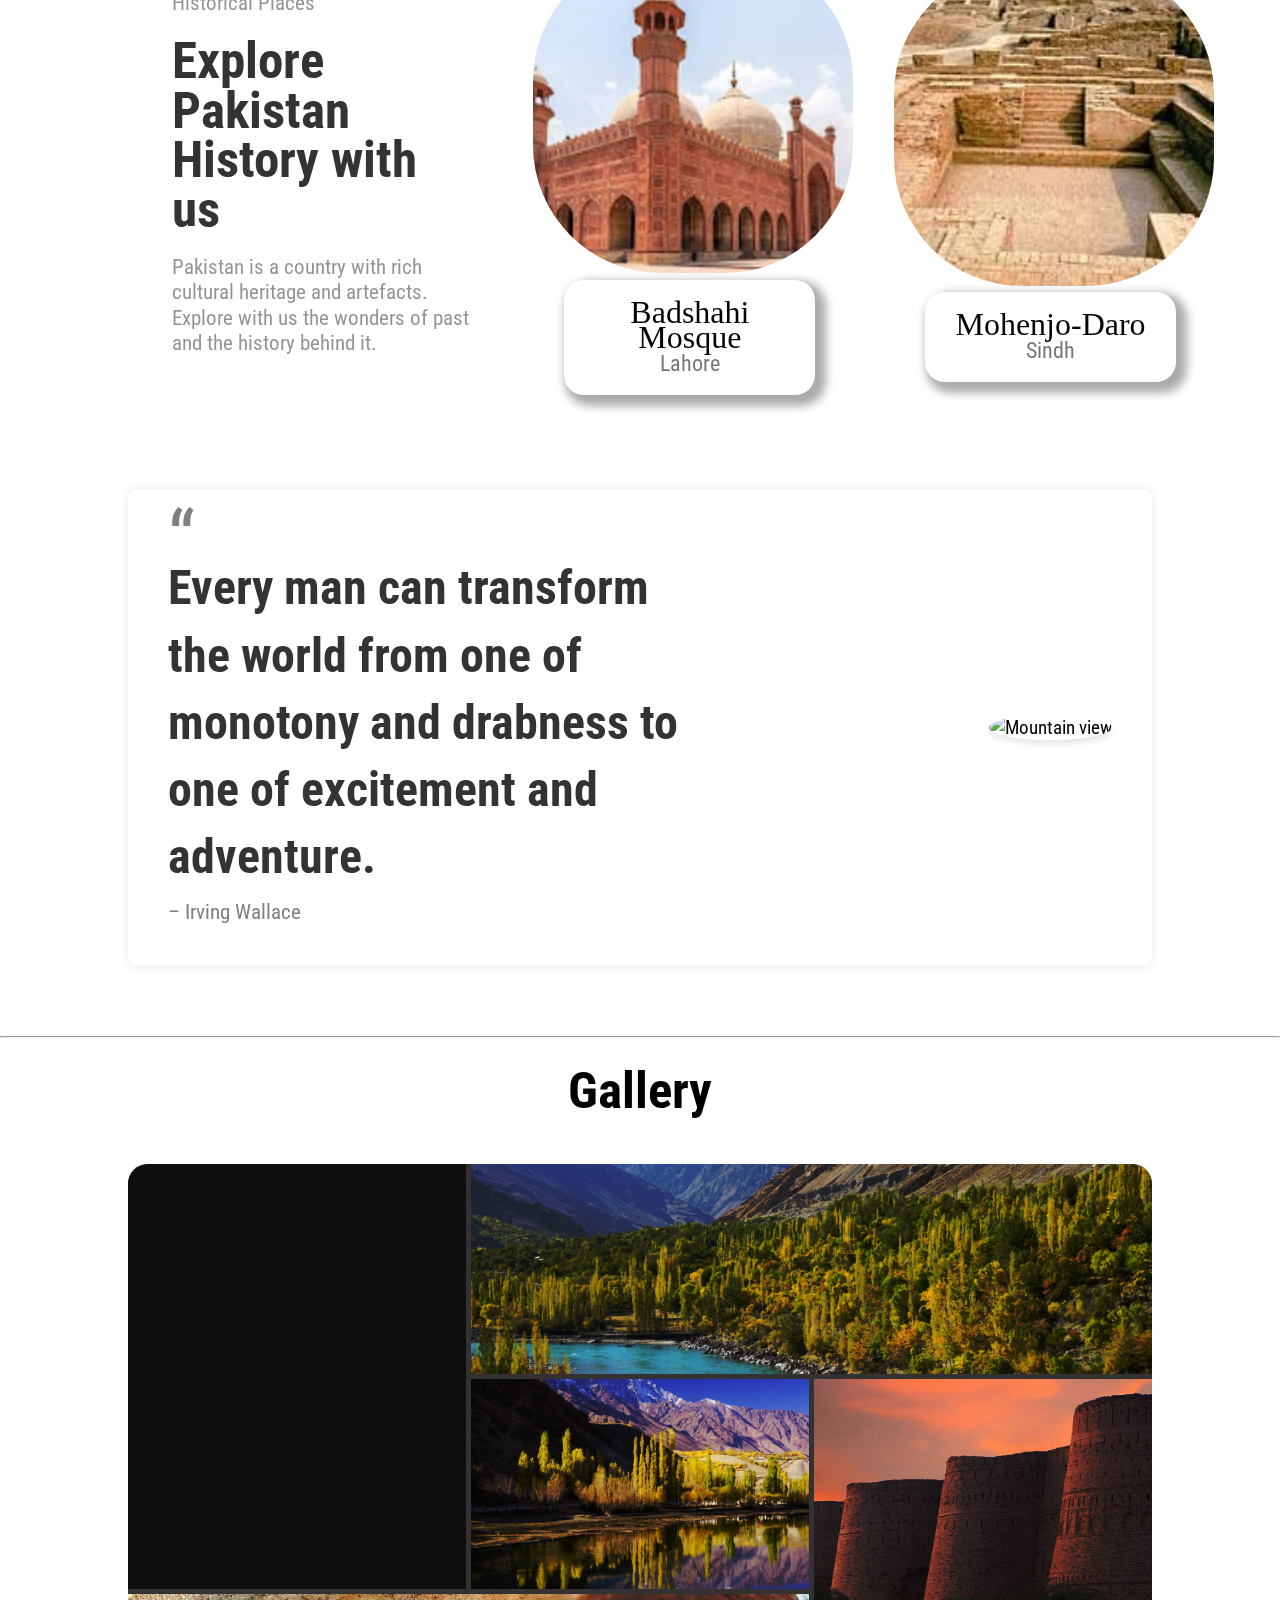
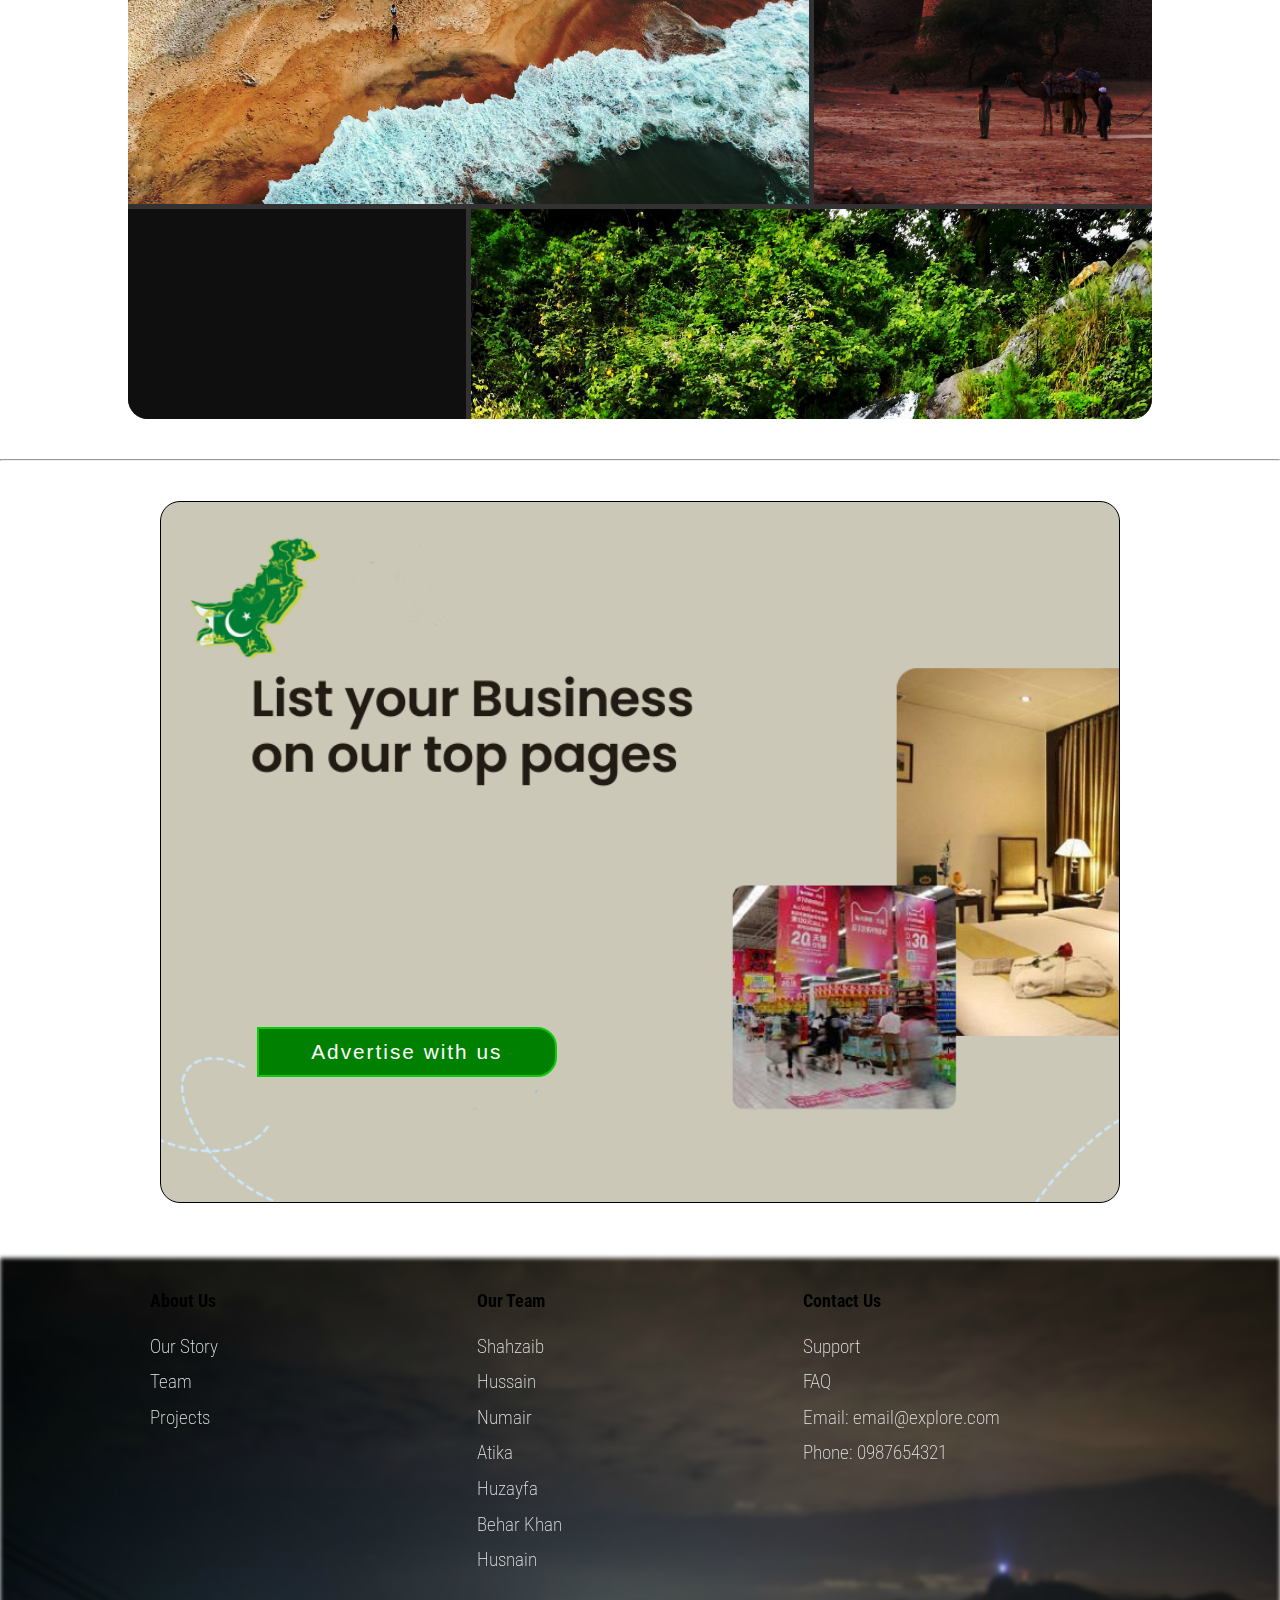
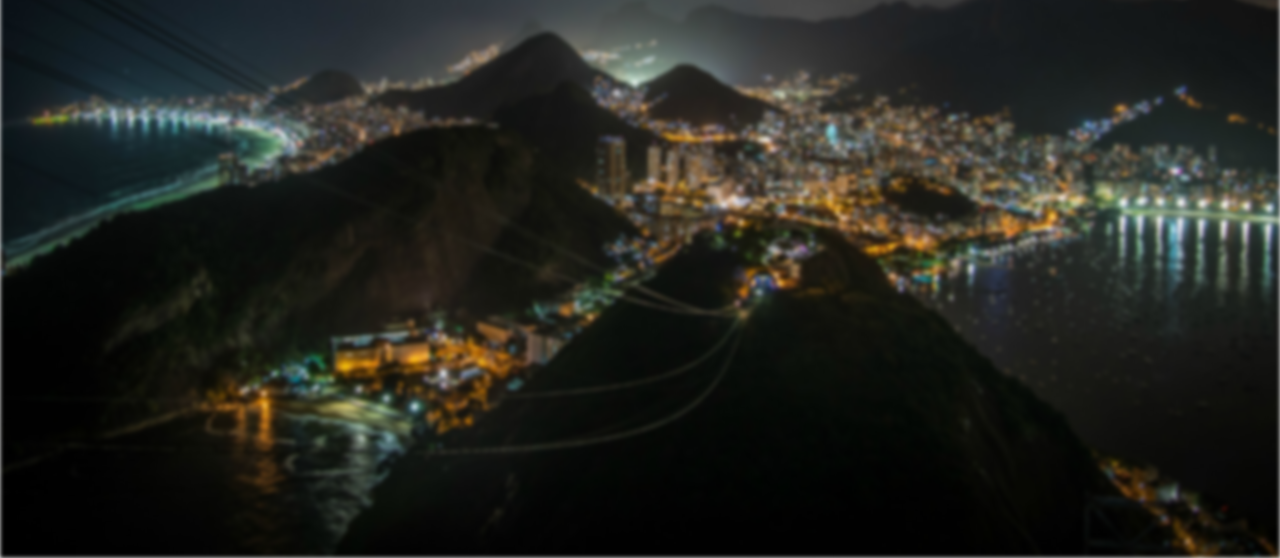
==== commit 70ec0b7f: "Add files via upload" ====
--- a/index.html
+++ b/index.html
@@ -19,7 +19,7 @@
         <ul class="nav-list">
           <li class="nav-item"><a href="/index.html">Home</a></li>
           <li class="nav-item">
-            <a href="#">Northern Areas<i class="ri-arrow-down-s-fill"></i></a>
+           <a href="#">Northern Areas<i class="ri-arrow-down-s-fill"></i></a>
             <div class="mega-box">
               <div class="content">
                 <div class="row">
--- a/style.css
+++ b/style.css
@@ -13,6 +13,7 @@
     font-family: "Figtree", sans-serif;
     font-size: 1.2rem;
     line-height: 1.6rem;
+    overflow-x: hidden;
     /* background-image: linear-gradient(45deg, #7c9885, #b5b682); */
   }
 p::selection,h2::selection,h3::selection{
@@ -285,7 +286,7 @@
 .hero-content h2{
     text-align: center;
     line-height: 5rem;  
-    font-size: 7rem;    
+    font-size: 5rem;    
     font-weight: 900;
     color: white;
     position: relative;
@@ -301,7 +302,7 @@
 }
 .hero-content p{
     width: 70%;
-    font-size: 1.5rem;
+    font-size: 1.3rem;
     font-weight: 300;
     color: white;
 }
@@ -796,4 +797,53 @@
   #business-section .button a{
       background-color: green;
       color: white;
-  }+  }
+
+
+  /* RESPONSIVE */
+ 
+  /* @media (max-width<=1080px) {
+    body {
+      font-size: 1rem;
+      line-height: 1.2rem;
+    }
+ .hero-content{
+   width: 50%;
+ }
+ .articles-section{
+  flex-wrap: wrap;
+  flex-direction: column;
+  flex-basis: 45%;
+  gap: 5%;
+ }
+
+  }
+
+  @media (max-width<770px){
+    body {
+      font-size: 1rem;
+      line-height: 1.2rem;
+    }
+ .hero-content{
+
+  margin: 12vh auto 10vh auto;
+  height: 80vh;
+  width: 80vw;
+ }
+ .articles-section{
+  flex-wrap: wrap;
+  flex-direction: column;
+  flex-basis: 45%;
+  gap: 5%;
+ }
+ .articles{
+  flex-wrap: wrap;
+  flex-direction: column;
+ }
+ .article{
+  width: 40%;
+ }
+ #intro-section{
+  flex-direction: column;
+ }
+  } */